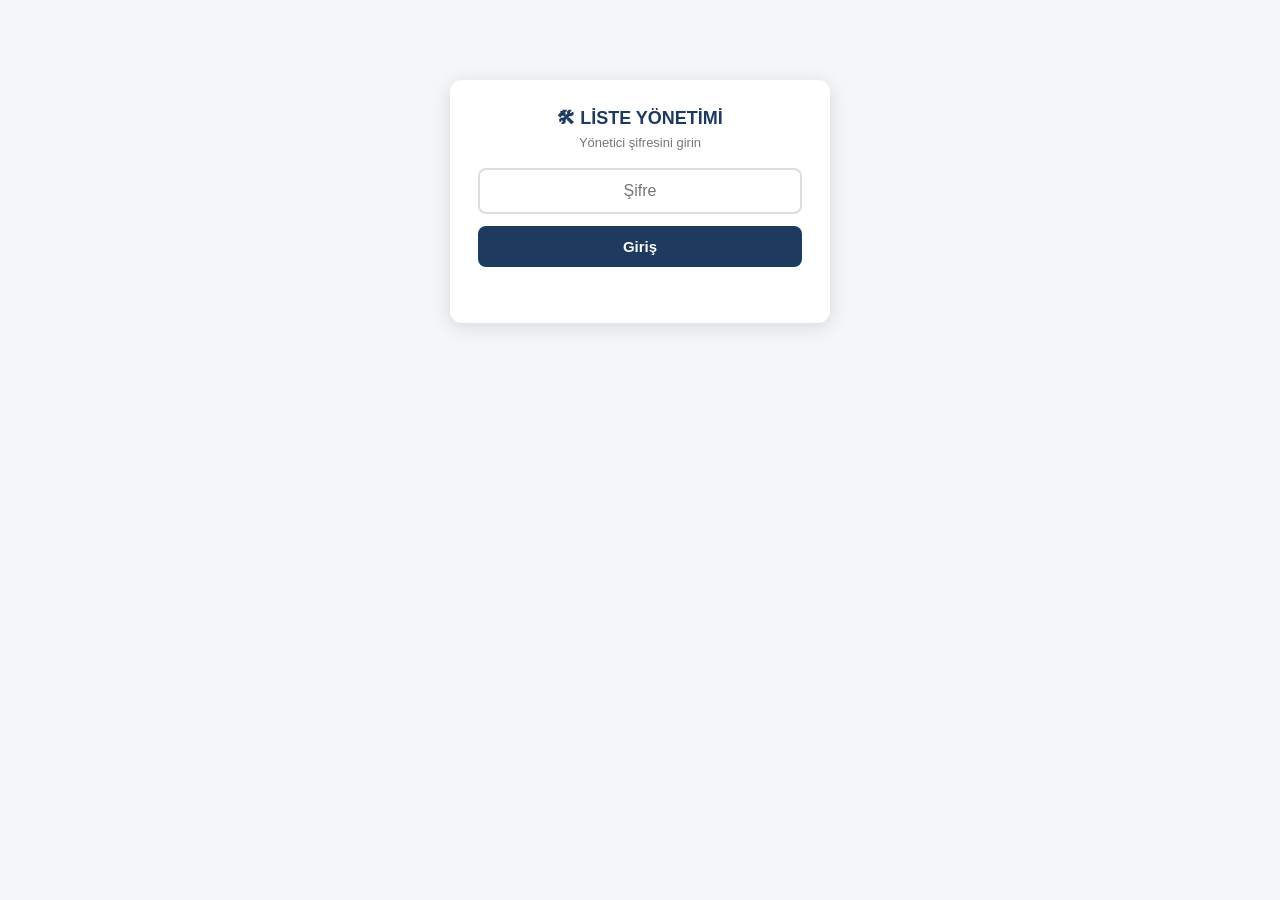
==== admin.html @ 570245f8 "feat(security): guvenlik basliklari + CSP (M-2 asama 1) _headers (Cloudflare Pages / Netlify formati" ====
<!DOCTYPE html>
<html lang="tr">
<head>
<meta charset="UTF-8">
<!-- CSP: sunucu başlığı yoksa (GitHub Pages) en azından bu geçerli olur.
     frame-ancestors ve HSTS meta ile VERİLEMEZ → _headers + uygun hosting gerekir. -->
<meta http-equiv="Content-Security-Policy" content="default-src 'self'; script-src 'self' 'unsafe-inline'; style-src 'self' 'unsafe-inline'; img-src 'self' data:; font-src 'self'; connect-src 'self' https://hwaoeesbnuvsxmmyrdtx.supabase.co; worker-src 'self' blob:; object-src 'none'; base-uri 'self'; form-action 'none'">
<meta name="viewport" content="width=device-width, initial-scale=1.0">
<link rel="icon" href="favicon.svg" type="image/svg+xml">
<title>Liste Yönetimi — GUROK</title>
<link rel="stylesheet" href="stil.css">
</head>
<body>

<!-- ===== Şifre ===== -->
<div class="kilit" id="kilit">
  <h2>🛠 LİSTE YÖNETİMİ</h2>
  <p>Yönetici şifresini girin</p>
  <input type="password" id="sifre" placeholder="Şifre" autocomplete="current-password">
  <button id="girisBtn" onclick="giris()">Giriş</button>
  <div class="err" id="hata"></div>
</div>

<!-- ===== Ana ===== -->
<div id="ana" style="display:none">
  <div class="hdr">
    <h1>LİSTE YÖNETİMİ</h1>
    <div class="hr">
      <select id="listeSec" onchange="listeYukle()"></select>
      <button class="cb" style="width:auto;margin:0;padding:9px 14px" onclick="seedBaslat()">☁ Mevcut listeleri buluta yükle</button>
      <button class="cb" style="width:auto;margin:0;padding:9px 14px" onclick="pinYonetimiAc()">🔑 Outlet PIN'leri</button>
      <button class="cb" style="width:auto;margin:0;padding:9px 14px" onclick="kaptanPaneliAc()">🧑‍✈️ Kaptanlar</button>
    </div>
  </div>

  <!-- ===== Outlet PIN yönetimi ===== -->
  <div id="pinPanel" style="display:none;padding:12px">
    <button class="geri" onclick="pinYonetimiKapat()">← Liste düzenlemeye dön</button>
    <div class="depo-header"><span id="pinBaslik">OUTLET PIN YÖNETİMİ</span><span class="depo-count" id="pinCount">—</span></div>
    <p style="font-size:12px;color:#777;margin:8px 0">Her outlet'e <b>10'a kadar PIN</b> verebilirsin — her biri farklı kişi. Girişte PIN'i olan kişi kendi PIN'iyle girer; depoda o siparişte <b>gönderen</b> olarak o kişinin adı/kodu görünür. PIN'i olmayan outlet kod-yalnız çalışır.</p>
    <div id="pinIcerik"><div class="em">Yükleniyor...</div></div>
  </div>

  <!-- ===== Kaptan yönetimi ===== -->
  <div id="kaptanPanel" style="display:none;padding:12px">
    <button class="geri" onclick="kaptanPaneliKapat()">← Liste düzenlemeye dön</button>
    <div class="depo-header"><span>KAPTAN YÖNETİMİ</span><span class="depo-count" id="kaptanCount">—</span></div>
    <p style="font-size:12px;color:#777;margin:8px 0">Kaptanlar bara bağlı değildir; kendi PIN'leriyle girip sipariş vereceği barı seçer. Depoda o siparişte <b>gönderen</b> olarak kaptanın adı görünür.</p>
    <div class="ekle-kutu">
      <b>Kaptan ekle</b>
      <input id="kAd" placeholder="Ad Soyad" oninput="kaptanKodGuncelle()">
      <input id="kKod" placeholder="kullanıcı adı (otomatik)" maxlength="10" oninput="this.dataset.elle='1'" autocapitalize="off">
      <input id="kPin" placeholder="PIN (en az 6 hane)" maxlength="12" inputmode="numeric">
      <select id="kDep" title="Departman"><option value="bar">Bar</option><option value="mutfak">Mutfak</option><option value="hepsi">Hepsi</option></select>
      <button class="gb" onclick="kaptanEkle()">+ Ekle</button>
    </div>
    <div id="kaptanIcerik"><div class="em">Yükleniyor...</div></div>
  </div>

  <div id="listePanel" style="padding:12px">
    <div class="ekle-kutu">
      <b>Ürün ekle</b>
      <input id="yeniKod" placeholder="KOD (ICA02000001)" maxlength="11" style="text-transform:uppercase">
      <input id="yeniAd" placeholder="Ürün adı">
      <input id="yeniBirim" placeholder="birim" list="birimListe" style="width:80px">
      <input id="yeniGrup" placeholder="grup" list="grupListe" style="width:180px">
      <button class="gb" onclick="urunEkle()">+ Ekle</button>
    </div>
    <datalist id="grupListe"></datalist>
    <datalist id="birimListe"></datalist>

    <div class="depo-header">
      <span id="listeBaslik">Liste seçin</span>
      <span class="depo-count" id="listeCount">—</span>
    </div>
    <div id="listeIcerik"><div class="em">Yukarıdan bir liste seçin.</div></div>
  </div>
</div>

<script src="vendor/supabase.min.js"></script>
<script src="veri.js"></script>
<script src="mutfak.js"></script>
<script src="config.js"></script>
<script src="ortak.js"></script>
<script>
let SIFRE = null;
let LISTE = null;       // seçili liste kimliği
let KALEMLER = [];      // seçili listenin kalemleri (ekranda görülen sıra)

/* ---- Giriş ---- */
// Önce token (şifre saklanmaz); yoksa eski DB için saklanmış şifre.
const kayitli = tokenGeriYukle("gurok_admin") ? "__token__"
  : (oturumTaze("gurok_admin") ? sessionStorage.getItem("gurok_admin_sifre") : null);
if (kayitli) { SIFRE = kayitli; basla(); }
document.getElementById("sifre").addEventListener("keydown", e => { if (e.key === "Enter") giris(); });

async function giris() {
  const inp = document.getElementById("sifre"), btn = document.getElementById("girisBtn"), err = document.getElementById("hata");
  const d = inp.value.trim();
  if (!d) return;
  btn.disabled = true; btn.textContent = "..."; err.textContent = "";
  try {
    const g = await sifreIleGiris("admin_giris", d, async () => {
      const { error } = await SB.rpc("katalog_giris", { p_sifre: d });
      return error ? { ok: false, hata: (error.message || "").includes("Sifre") ? "Sifre hatali" : "Baglanti" } : { ok: true };
    });
    if (!g.ok) throw new Error(g.hata || "Sifre hatali");
    SIFRE = d; oturumDamgala("gurok_admin");
    if (TOKEN_MODU) { sessionStorage.removeItem("gurok_admin_sifre"); tokenKaydet("gurok_admin"); }
    else sessionStorage.setItem("gurok_admin_sifre", d);
    basla();
  } catch (e) {
    err.textContent = (e.message || "").includes("Sifre") ? "Şifre hatalı." : "Bağlantı kurulamadı.";
    inp.value = ""; inp.focus();
  }
  btn.disabled = false; btn.textContent = "Giriş";
}

function basla() {
  document.getElementById("kilit").style.display = "none";
  document.getElementById("ana").style.display = "";
  dolduPickerlar();
}

/* ---- Picker + datalist ---- */
function dolduPickerlar() {
  const sel = document.getElementById("listeSec");
  let h = '<option value="">— Liste seçin —</option>';
  if (typeof D !== "undefined")
    D.forEach(o => h += '<option value="' + o.c + '">' + htmlEsc(kisaKod(o.c) + " — " + o.n) + '</option>');
  if (typeof M !== "undefined")
    M.forEach(m => m.b.forEach(b =>
      h += '<option value="' + m.c + "|" + b + '">' + htmlEsc(kisaKod(m.c) + " — " + m.n + " · " + b) + '</option>'));
  sel.innerHTML = h;

  // Grup datalist: bar GC + mutfak MUTFAK_KAT
  const gruplar = new Set();
  if (typeof GC !== "undefined") Object.keys(GC).forEach(g => gruplar.add(g));
  if (typeof MUTFAK_KAT !== "undefined") Object.keys(MUTFAK_KAT).forEach(g => gruplar.add(g));
  document.getElementById("grupListe").innerHTML =
    [...gruplar].sort().map(g => '<option value="' + htmlEsc(g) + '">').join("");
  document.getElementById("birimListe").innerHTML =
    ["ad", "kg", "kol", "pk", "bot", "l", "tnk", "ktu", "fic", "bdn", "TRB", "tkm"].map(b => '<option value="' + b + '">').join("");
}

/* ---- Liste yükle ---- */
async function listeYukle() {
  LISTE = document.getElementById("listeSec").value;
  const kutu = document.getElementById("listeIcerik");
  if (!LISTE) { kutu.innerHTML = '<div class="em">Yukarıdan bir liste seçin.</div>'; document.getElementById("listeCount").textContent = "—"; return; }

  document.getElementById("listeBaslik").textContent = document.getElementById("listeSec").selectedOptions[0].textContent;
  kutu.innerHTML = '<div class="em">Yükleniyor...</div>';
  try {
    // Yeni imza kimlik ister; SQL henüz uygulanmadıysa eski tek-argümanlı çağrıya düş.
    let { data, error } = await SB.rpc("katalog_getir", { p_liste: LISTE, ...yetkiArg(SIFRE) });
    if (error && /does not exist|Could not find/i.test(error.message || "")) {
      ({ data, error } = await SB.rpc("katalog_getir", { p_liste: LISTE }));
    }
    if (error) throw error;
    const kh = rpcKimlikHatasi(data);
    if (kh) throw new Error(kh);
    KALEMLER = data || [];
    cizListe();
  } catch (e) {
    kutu.innerHTML = '<div class="em">⚠ ' + htmlEsc(e.message || "hata")
      + '<br><small>guncelleme-08.sql çalıştırıldı mı? Liste boşsa üstteki "buluta yükle" ile tohumlayın.</small></div>';
  }
}

function cizListe() {
  const kutu = document.getElementById("listeIcerik");
  document.getElementById("listeCount").textContent = KALEMLER.length + " ürün";
  if (!KALEMLER.length) {
    kutu.innerHTML = '<div class="em">Bu liste boş. Ürün ekleyin ya da üstteki "buluta yükle" ile tohumlayın.</div>';
    return;
  }

  // Bar/mutfak ile aynı sırada göster: grup + grup içi sira
  const mutfakMi = LISTE.includes("|");
  const bloklar = grupla(KALEMLER, mutfakMi ? mutfakKatIndex : grupIndex);

  let h = '<table class="adm-tbl"><thead><tr>'
        + '<th>KOD</th><th>ÜRÜN ADI</th><th>BR</th><th>GRUP</th>'
        + '<th title="En az sipariş miktarı — barların girebileceği alt sınır">MİN</th>'
        + '<th title="Taban stok — depo onayı bunun altına inerse uyarır">MİN STOK</th>'
        + '<th>SIRA</th><th>SİL</th>'
        + '</tr></thead><tbody>';
  bloklar.forEach(([g, items]) => {
    h += '<tr class="adm-grp"><td colspan="8">' + htmlEsc(g || "—") + ' (' + items.length + ')</td></tr>';
    items.forEach((it, n) => {
      h += '<tr data-kod="' + htmlEsc(it.k) + '">'
         + '<td class="mono">' + htmlEsc(it.k) + '</td>'
         + '<td><input class="adm-inp ad" value="' + htmlEsc(it.a) + '" onchange="alanKaydet(this,\'ad\')"></td>'
         + '<td><input class="adm-inp br" value="' + htmlEsc(it.b) + '" list="birimListe" onchange="alanKaydet(this,\'birim\')"></td>'
         + '<td><input class="adm-inp gr" value="' + htmlEsc(it.g || "") + '" list="grupListe" onchange="alanKaydet(this,\'grup\')"></td>'
         + '<td><input class="adm-inp min" type="number" min="0" value="' + (it.min != null ? it.min : "") + '"'
         + ' placeholder="—" onchange="minKaydet(this)"></td>'
         + '<td><input class="adm-inp minstok" type="number" min="0" value="' + (it.minstok != null ? it.minstok : "") + '"'
         + ' placeholder="—" onchange="minstokKaydet(this)"></td>'
         + '<td class="adm-sira">'
         + '<button onclick="tasi(\'' + htmlEsc(it.k) + '\',-1)"' + (n === 0 ? " disabled" : "") + '>↑</button>'
         + '<button onclick="tasi(\'' + htmlEsc(it.k) + '\',1)"' + (n === items.length - 1 ? " disabled" : "") + '>↓</button>'
         + '</td>'
         + '<td><button class="adm-sil" onclick="urunCikar(\'' + htmlEsc(it.k) + '\')">✕</button></td>'
         + '</tr>';
    });
  });
  kutu.innerHTML = h + '</tbody></table>';
}

function kalemBul(kod) { return KALEMLER.find(k => k.k === kod); }

/* ---- Alan düzelt ---- */
async function alanKaydet(inp, alan) {
  const kod = inp.closest("tr").dataset.kod;
  const it = kalemBul(kod);
  if (!it) return;
  const deger = inp.value.trim();
  if (alan === "ad" && !deger) { inp.value = it.a; return; }

  inp.disabled = true;
  try {
    const { error } = await SB.rpc("katalog_duzelt", {
      ...yetkiArg(SIFRE), p_liste: LISTE, p_kod: kod,
      p_ad:  alan === "ad"    ? deger : it.a,
      p_birim: alan === "birim" ? deger : it.b,
      p_grup:  alan === "grup"  ? deger : (it.g || "")
    });
    if (error) throw error;
    if (alan === "ad") it.a = deger; else if (alan === "birim") it.b = deger; else it.g = deger || null;
    inp.classList.add("ok"); setTimeout(() => inp.classList.remove("ok"), 1000);
    if (alan === "grup") cizListe();   // grup değişince blok yeniden dizilir
  } catch (e) {
    alert("Kaydedilemedi: " + (e.message || "")); inp.disabled = false; return;
  }
  inp.disabled = false;
}

/* ---- Minimum (global, koda göre) ---- */
async function minKaydet(inp) {
  const kod = inp.closest("tr").dataset.kod;
  const it = kalemBul(kod);
  const deger = inp.value.trim() === "" ? 0 : Number(inp.value);
  if (isNaN(deger) || deger < 0) { inp.value = (it && it.min != null) ? it.min : ""; return; }

  inp.disabled = true;
  try {
    const { error } = await SB.rpc("urun_min_ayarla", {
      ...yetkiArg(SIFRE), p_kod: kod, p_min: deger > 0 ? deger : null });
    if (error) throw error;
    if (it) it.min = deger > 0 ? deger : null;
    inp.classList.add("ok"); setTimeout(() => inp.classList.remove("ok"), 1000);
  } catch (e) {
    alert("Kaydedilemedi: " + (e.message || "guncelleme-09.sql çalıştırıldı mı?"));
    inp.value = (it && it.min != null) ? it.min : "";
  }
  inp.disabled = false;
}

// Taban stok (global, koda göre)
async function minstokKaydet(inp) {
  const kod = inp.closest("tr").dataset.kod;
  const it = kalemBul(kod);
  const deger = inp.value.trim() === "" ? null : Number(inp.value);
  if (deger !== null && (isNaN(deger) || deger < 0)) { inp.value = (it && it.minstok != null) ? it.minstok : ""; return; }

  inp.disabled = true;
  try {
    const { error } = await SB.rpc("urun_minstok_ayarla", { ...yetkiArg(SIFRE), p_kod: kod, p_minstok: deger });
    if (error) throw error;
    if (it) it.minstok = deger;
    inp.classList.add("ok"); setTimeout(() => inp.classList.remove("ok"), 1000);
  } catch (e) {
    alert("Kaydedilemedi: " + (e.message || "guncelleme-10.sql çalıştırıldı mı?"));
    inp.value = (it && it.minstok != null) ? it.minstok : "";
  }
  inp.disabled = false;
}

/* ---- Ekle ---- */
async function urunEkle() {
  const kod = document.getElementById("yeniKod").value.trim().toUpperCase();
  const ad = document.getElementById("yeniAd").value.trim();
  const birim = document.getElementById("yeniBirim").value.trim() || "ad";
  const grup = document.getElementById("yeniGrup").value.trim();
  if (!LISTE) { alert("Önce bir liste seçin."); return; }
  if (!/^[A-Z]{3}[0-9]{8}$/.test(kod)) { alert("Kod biçimi: 3 harf + 8 rakam (ör. ICA02000001)"); return; }
  if (!ad) { alert("Ürün adı gerekli."); return; }

  try {
    const { error } = await SB.rpc("katalog_ekle", {
      ...yetkiArg(SIFRE), p_liste: LISTE, p_kod: kod, p_ad: ad, p_birim: birim, p_grup: grup });
    if (error) throw error;
    ["yeniKod", "yeniAd", "yeniBirim", "yeniGrup"].forEach(id => document.getElementById(id).value = "");
    await listeYukle();
  } catch (e) { alert("Eklenemedi: " + (e.message || "")); }
}

/* ---- Çıkar ---- */
async function urunCikar(kod) {
  const it = kalemBul(kod);
  if (!confirm((it ? it.a : kod) + "\n\nBu ürün listeden çıkarılacak. Emin misiniz?")) return;
  try {
    const { error } = await SB.rpc("katalog_cikar", { ...yetkiArg(SIFRE), p_liste: LISTE, p_kod: kod });
    if (error) throw error;
    KALEMLER = KALEMLER.filter(k => k.k !== kod);
    cizListe();
  } catch (e) { alert("Çıkarılamadı: " + (e.message || "")); }
}

/* ---- Sıra taşı (grup içinde) ---- */
async function tasi(kod, yon) {
  const mutfakMi = LISTE.includes("|");
  const bloklar = grupla(KALEMLER, mutfakMi ? mutfakKatIndex : grupIndex);
  // Kalemin bulunduğu grubu ve grup içi komşusunu bul
  for (const [, items] of bloklar) {
    const i = items.findIndex(x => x.k === kod);
    if (i < 0) continue;
    const j = i + yon;
    if (j < 0 || j >= items.length) return;
    // İki kalemin sira'sını takas et
    const a = kalemBul(items[i].k), b = kalemBul(items[j].k);
    const t = a.sira; a.sira = b.sira; b.sira = t;
    break;
  }
  cizListe();
  // Yeni tam sırayı kaydet (grup + grup içi sira düzeninde)
  const yeniSira = grupla(KALEMLER, mutfakMi ? mutfakKatIndex : grupIndex).flatMap(([, l]) => l.map(x => x.k));
  try {
    const { error } = await SB.rpc("katalog_sira", { ...yetkiArg(SIFRE), p_liste: LISTE, p_kodlar: yeniSira });
    if (error) throw error;
    yeniSira.forEach((k, n) => { const it = kalemBul(k); if (it) it.sira = n; });
  } catch (e) { alert("Sıra kaydedilemedi: " + (e.message || "")); await listeYukle(); }
}

/* ---- Outlet PIN yönetimi (çoklu PIN) ---- */
let PIN_OUTLET = null;   // yönetilen outlet {kod, ad}

async function pinYonetimiAc() {
  PIN_OUTLET = null;
  document.getElementById("listePanel").style.display = "none";
  document.getElementById("kaptanPanel").style.display = "none";
  document.getElementById("pinPanel").style.display = "";
  document.getElementById("pinBaslik").textContent = "OUTLET PIN YÖNETİMİ";
  const kutu = document.getElementById("pinIcerik");
  kutu.innerHTML = '<div class="em">Yükleniyor...</div>';
  try {
    const { data, error } = await SB.rpc("outlet_liste", { ...yetkiArg(SIFRE) });
    if (error) throw error;
    const outletler = data || [];
    document.getElementById("pinCount").textContent = outletler.length + " outlet";
    let h = '<table class="adm-tbl"><thead><tr><th>KOD</th><th>AD</th><th>TÜR</th>'
          + '<th>PIN SAYISI</th><th></th></tr></thead><tbody>';
    outletler.forEach(o => {
      h += '<tr>'
         + '<td class="mono">' + htmlEsc(kisaKod(o.kod)) + '</td>'
         + '<td>' + htmlEsc(o.ad) + '</td>'
         + '<td style="font-size:11px;color:#888">' + htmlEsc(o.tur) + '</td>'
         + '<td>' + (o.pin_sayisi > 0
              ? '<span class="rz onay">🔒 ' + o.pin_sayisi + ' PIN</span>'
              : '<span class="rz talep">açık</span>') + '</td>'
         + '<td><button class="cb" style="width:auto;margin:0;padding:6px 12px"'
              + ' data-act="pin" data-kod="' + htmlEsc(o.kod) + '" data-ad="' + htmlEsc(o.ad) + '">🔧 PIN\'ler</button></td>'
         + '</tr>';
    });
    kutu.innerHTML = h + '</tbody></table>';
  } catch (e) {
    kutu.innerHTML = '<div class="em">⚠ ' + htmlEsc(e.message || "hata")
      + '<br><small>kurulum.sql (birleşik) çalıştırıldı mı?</small></div>';
  }
}

function pinYonetimiKapat() {
  if (PIN_OUTLET) { pinYonetimiAc(); return; }   // outlet detayındaysa listeye dön
  document.getElementById("pinPanel").style.display = "none";
  document.getElementById("listePanel").style.display = "";
}

/* ---- Kaptan yönetimi ---- */
let KAPTAN_KODLAR = new Set();   // mevcut kaptan kodları (çakışma önleme)

// Türkçe sadeleştir: küçük harf, tr karakter -> ascii, harf/rakam dışını at
function trSade(s) {
  return String(s || "").toLocaleLowerCase("tr")
    .replace(/ç/g, "c").replace(/ğ/g, "g").replace(/ı/g, "i").replace(/i̇/g, "i")
    .replace(/ö/g, "o").replace(/ş/g, "s").replace(/ü/g, "u")
    .replace(/[^a-z0-9]/g, "");
}

// Ad Soyad -> kullanıcı adı: ad baş harfi + soyad (Mehmet Turan Araz -> maraz).
// Aynı kod varsa sonuna sayı ekle (maraz, maraz2, ...).
function kaptanKodOner(ad) {
  const parca = String(ad || "").trim().split(/\s+/).filter(Boolean);
  let taban = parca.length >= 2
    ? trSade(parca[0][0]) + trSade(parca[parca.length - 1])
    : trSade(parca[0] || "");
  taban = taban.slice(0, 10);
  if (!taban) return "";
  let kod = taban, n = 2;
  while (KAPTAN_KODLAR.has(kod)) { kod = (taban.slice(0, 9) + n).slice(0, 10); n++; }
  return kod;
}

function kaptanKodGuncelle() {
  const kKod = document.getElementById("kKod");
  if (kKod.dataset.elle === "1") return;   // elle yazıldıysa dokunma
  kKod.value = kaptanKodOner(document.getElementById("kAd").value);
}

async function kaptanPaneliAc() {
  if (!SIFRE) { alert("Önce giriş yapın."); return; }
  document.getElementById("listePanel").style.display = "none";
  document.getElementById("pinPanel").style.display = "none";
  document.getElementById("kaptanPanel").style.display = "";
  await kaptanListele();
}
function kaptanPaneliKapat() {
  document.getElementById("kaptanPanel").style.display = "none";
  document.getElementById("listePanel").style.display = "";
}
async function kaptanListele() {
  const kutu = document.getElementById("kaptanIcerik");
  kutu.innerHTML = '<div class="em">Yükleniyor...</div>';
  try {
    const { data, error } = await SB.rpc("kaptan_liste", { ...yetkiArg(SIFRE) });
    if (error) throw error;
    const list = data || [];
    KAPTAN_KODLAR = new Set(list.map(k => k.kod));   // öneri çakışma kontrolü için
    document.getElementById("kaptanCount").textContent = list.length + " kaptan";
    const depSel = (kod, d) => {
      const o = (v, t) => '<option value="' + v + '"' + (d === v ? ' selected' : '') + '>' + t + '</option>';
      return '<select data-act="kdep" data-kod="' + htmlEsc(kod) + '">' +
        o("bar","Bar") + o("mutfak","Mutfak") + o("hepsi","Hepsi") + '</select>';
    };
    kutu.innerHTML = list.length
      ? '<table class="adm-tbl"><thead><tr><th>KOD</th><th>AD</th><th>DEPARTMAN</th><th></th></tr></thead><tbody>' +
        list.map(k => '<tr><td><b>' + htmlEsc(k.kod) + '</b></td><td>' + htmlEsc(k.ad) + '</td>' +
          '<td>' + depSel(k.kod, k.departman || "hepsi") + '</td>' +
          '<td style="white-space:nowrap">' +
          '<button class="cb" style="width:auto;margin:0 6px 0 0;padding:6px 12px" data-act="ksifre" data-kod="' +
          htmlEsc(k.kod) + '">🔑 Şifre</button>' +
          '<button class="cb" style="width:auto;margin:0;padding:6px 12px" data-act="ksil" data-kod="' +
          htmlEsc(k.kod) + '">Sil</button></td></tr>').join("") + '</tbody></table>'
      : '<div class="em">Henüz kaptan yok. Yukarıdan ekleyin.</div>';
  } catch (e) { kutu.innerHTML = '<div class="em">⚠ ' + htmlEsc(e.message || "hata") + '</div>'; }
}
async function kaptanEkle() {
  const kod = document.getElementById("kKod").value.trim();
  const ad = document.getElementById("kAd").value.trim();
  const pin = document.getElementById("kPin").value.trim();
  const dep = document.getElementById("kDep").value;
  if (!kod || !ad || !pin) { alert("Kod, ad ve PIN gerekli."); return; }
  // Ayni kullanici adi varsa sunucu uzerine yazar (ad+PIN+departman degisir) — once sor.
  if (KAPTAN_KODLAR.has(kod.toLowerCase()) &&
      !confirm(kod + " zaten kayitli. Devam ederseniz o kisinin adi, PIN'i ve departmani DEGISTIRILIR. Devam edilsin mi?")) return;
  try {
    const { error } = await SB.rpc("kaptan_ekle", { ...yetkiArg(SIFRE), p_kod: kod, p_ad: ad, p_pin: pin, p_departman: dep });
    if (error) throw error;
    document.getElementById("kAd").value = "";
    document.getElementById("kKod").value = "";
    document.getElementById("kKod").dataset.elle = "";   // sonraki kaptan yine otomatik önerilsin
    document.getElementById("kPin").value = "";
    await kaptanListele();
  } catch (e) { alert("Eklenemedi: " + (e.message || "hata")); }
}

async function kaptanDepDegistir(kod, dep) {
  try {
    const { error } = await SB.rpc("kaptan_departman", { ...yetkiArg(SIFRE), p_kod: kod, p_departman: dep });
    if (error) throw error;
  } catch (e) { alert("Departman değiştirilemedi: " + (e.message || "hata")); await kaptanListele(); }
}
async function kaptanSifre(kod) {
  const pin = prompt(kod + " için yeni PIN (3-12 hane):");
  if (pin === null) return;                       // iptal
  if (!/^[0-9]{3,12}$/.test(pin.trim())) { alert("PIN 3-12 haneli sayı olmalı."); return; }
  try {
    const { error } = await SB.rpc("kaptan_pin_degistir", { ...yetkiArg(SIFRE), p_kod: kod, p_pin: pin.trim() });
    if (error) throw error;
    alert(kod + " şifresi değiştirildi.");
  } catch (e) { alert("Değiştirilemedi: " + (e.message || "hata")); }
}

async function kaptanSil(kod) {
  if (!confirm(kod + " kaptanı silinsin mi?")) return;
  try {
    const { error } = await SB.rpc("kaptan_sil", { ...yetkiArg(SIFRE), p_kod: kod });
    if (error) throw error;
    await kaptanListele();
  } catch (e) { alert("Silinemedi: " + (e.message || "hata")); }
}

async function outletPinYonet(kod, ad) {
  PIN_OUTLET = { kod, ad };
  document.getElementById("pinBaslik").textContent = kisaKod(kod) + " — " + ad + " · PIN'ler";
  const kutu = document.getElementById("pinIcerik");
  kutu.innerHTML = '<div class="em">Yükleniyor...</div>';
  try {
    const { data, error } = await SB.rpc("outlet_pin_liste", { ...yetkiArg(SIFRE), p_kod: kod });
    if (error) throw error;
    const pinler = data || [];
    document.getElementById("pinCount").textContent = pinler.length + " / 10 PIN";

    let h = '<button class="geri" onclick="pinYonetimiAc()">← Tüm outlet\'ler</button>';
    if (pinler.length) {
      h += '<table class="adm-tbl"><thead><tr><th>GÖNDEREN (etiket)</th><th></th></tr></thead><tbody>';
      pinler.forEach(p => {
        h += '<tr><td><b>' + htmlEsc(p.etiket) + '</b></td>'
           + '<td><button class="adm-sil" onclick="pinSil(\'' + p.id + '\')">✕</button></td></tr>';
      });
      h += '</tbody></table>';
    } else {
      h += '<div class="em">Bu outlet için PIN yok (kod-yalnız çalışıyor).</div>';
    }

    if (pinler.length < 10) {
      h += '<div class="ekle-kutu" style="margin-top:10px">'
         + '<b>PIN ekle</b>'
         + '<input id="pinEtiket" placeholder="gönderen (ör. Ahmet / 1)" maxlength="40" style="width:200px">'
         + '<input id="pinDeger" placeholder="PIN (sayı)" inputmode="numeric" maxlength="12" style="width:120px">'
         + '<button class="gb" onclick="pinEkle()">+ Ekle</button></div>';
    } else {
      h += '<p style="font-size:12px;color:#b26500;margin-top:8px">Bu outlet 10 PIN sınırına ulaştı. Yeni eklemek için birini silin.</p>';
    }
    kutu.innerHTML = h;
  } catch (e) {
    kutu.innerHTML = '<div class="em">⚠ ' + htmlEsc(e.message || "hata") + '</div>';
  }
}

async function pinEkle() {
  const etiket = document.getElementById("pinEtiket").value.trim();
  const pin = document.getElementById("pinDeger").value.trim();
  if (!etiket) { alert("Gönderen etiketi gerekli (ör. kişi adı ya da 1)."); return; }
  if (!/^[0-9]{3,12}$/.test(pin)) { alert("PIN 3-12 haneli sayı olmalı."); return; }
  try {
    const { error } = await SB.rpc("outlet_pin_ekle", {
      ...yetkiArg(SIFRE), p_kod: PIN_OUTLET.kod, p_etiket: etiket, p_pin: pin });
    if (error) throw error;
    await outletPinYonet(PIN_OUTLET.kod, PIN_OUTLET.ad);
  } catch (e) { alert("Eklenemedi: " + (e.message || "")); }
}

async function pinSil(id) {
  if (!confirm("Bu PIN silinecek. Emin misiniz?")) return;
  try {
    const { error } = await SB.rpc("outlet_pin_sil", { ...yetkiArg(SIFRE), p_id: id });
    if (error) throw error;
    await outletPinYonet(PIN_OUTLET.kod, PIN_OUTLET.ad);
  } catch (e) { alert("Silinemedi: " + (e.message || "")); }
}

/* ---- Tohumlama ---- */
async function seedBaslat() {
  const listeler = statikListeler();
  if (!confirm("Mevcut " + listeler.length + " liste (bar + mutfak) buluta yüklenecek.\n\n"
             + "Zaten bulutta olan aynı listelerin ÜZERİNE yazılır. Devam?")) return;
  const btn = event.target;
  btn.disabled = true;
  let ok = 0;
  for (const { liste, kalemler } of listeler) {
    btn.textContent = "☁ " + (ok + 1) + "/" + listeler.length + " " + liste;
    try {
      const { error } = await SB.rpc("katalog_seed", { ...yetkiArg(SIFRE), p_liste: liste, p_kalemler: kalemler });
      if (error) throw error;
      ok++;
    } catch (e) { console.error(liste, e); }
  }
  btn.textContent = "✅ " + ok + "/" + listeler.length + " liste yüklendi";
  setTimeout(() => { btn.textContent = "☁ Mevcut listeleri buluta yükle"; btn.disabled = false; }, 3000);
  if (LISTE) listeYukle();
}
/* ---- Olay delegasyonu ----
   Sunucudan gelen ad/kod değerleri inline onclick içine gömülmez: htmlEsc apostrofu
   &#39; yapar, tarayıcı bunu JS ayrıştırmasından ÖNCE çözer ve "ALI'S PUB" gibi
   adlarda handler bozulurdu. Değerler data-* ile taşınır, tıklama burada yakalanır. */
document.addEventListener("click", e => {
  const t = e.target.closest("[data-act]");
  if (!t) return;
  const kod = t.dataset.kod;
  if (t.dataset.act === "pin")    outletPinYonet(kod, t.dataset.ad);
  else if (t.dataset.act === "ksifre") kaptanSifre(kod);
  else if (t.dataset.act === "ksil")   kaptanSil(kod);
});
document.addEventListener("change", e => {
  const t = e.target.closest('[data-act="kdep"]');
  if (t) kaptanDepDegistir(t.dataset.kod, t.value);
});
</script>
</body>
</html>
---- stil.css ----
/* stil.css - GUROK SIPARIS ortak stiller (kaynak: siparis_sistemi.html v11b) */
*{box-sizing:border-box;margin:0;padding:0}
body{font-family:-apple-system,BlinkMacSystemFont,'Segoe UI',Arial,sans-serif;background:#f5f6fa;color:#333}
.hdr{background:linear-gradient(135deg,#1e3a5f,#2d5f8a);color:#fff;padding:14px 16px;position:sticky;top:0;z-index:100;box-shadow:0 2px 8px rgba(0,0,0,.2)}
.hdr h1{font-size:17px;font-weight:700;margin-bottom:8px}
.hr{display:flex;gap:8px;align-items:center;flex-wrap:wrap}
.hdr select{flex:1;min-width:200px;padding:10px;font-size:14px;border:none;border-radius:8px}
.db{padding:10px 20px;background:#c00000;color:#fff;border:none;border-radius:8px;font-size:14px;font-weight:700;cursor:pointer;white-space:nowrap}
.db:hover{background:#a00000}.db:disabled{background:#888;cursor:not-allowed}.db.ok{background:#2e7d32}
.mn{display:flex;min-height:calc(100vh - 90px)}
.lp{flex:1;padding:10px;overflow-y:auto;max-height:calc(100vh - 90px)}
.sp{width:360px;min-width:300px;background:#fff;border-left:3px solid #c00000;padding:14px;overflow-y:auto;max-height:calc(100vh - 90px);position:sticky;top:90px}
.gh{padding:7px 12px;font-size:12px;font-weight:700;border-radius:5px;margin:6px 0 3px;letter-spacing:.3px;color:#fff}
.g0{background:#2e75b6}.g1{background:#843c0c}.g2{background:#548235}.g3{background:#7030a0}.g4{background:#1f6e6e}.g5{background:#a6611a}.g6{background:#bf8f00}.g7{background:#c55a11}.gd{background:#666}
.ir{display:flex;align-items:center;padding:5px 8px;background:#fff;border-bottom:1px solid #f0f0f0;border-radius:3px;margin:1px 0}
.ir.hq{background:#fff9e6}
.ic{width:105px;font-size:10px;color:#999;font-family:monospace;flex-shrink:0}
.in{flex:1;font-size:12px;padding:0 6px}
.minlbl{display:inline-block;font-size:10px;font-weight:700;color:#b26500;background:#fff3e0;
        border:1px solid #ffd9a3;border-radius:9px;padding:1px 7px;margin-left:4px;white-space:nowrap}
.iu{width:35px;font-size:10px;color:#777;text-align:center;flex-shrink:0}
.iq input{width:52px;padding:5px 3px;text-align:center;border:2px solid #ddd;border-radius:5px;font-size:13px;font-weight:700;background:#fffde7}
.iq input:focus{border-color:#2e75b6;outline:none}.iq input.fl{border-color:#e6a800;background:#fff8d6}
.iq input.eksik{border-color:#c00000;background:#fdeaea;color:#c00000}
.st{color:#c00000;font-size:15px;font-weight:700;border-bottom:2px solid #c00000;padding-bottom:5px;margin-bottom:3px}
.sc{font-size:12px;color:#666;margin-bottom:10px}.sc span{color:#c00000;font-weight:700;font-size:15px}
.tb{width:100%;border-collapse:collapse;font-size:11px}
.tb th{background:#c00000;color:#fff;padding:4px 6px;text-align:left;font-size:10px;position:sticky;top:0}
.tb td{padding:4px 6px;border-bottom:1px solid #f0f0f0}
.cb{display:block;width:100%;margin-top:8px;padding:8px;background:#fff;color:#999;border:1px solid #ddd;border-radius:6px;font-size:12px;cursor:pointer}
.sb{width:100%;padding:8px 10px;border:2px solid #ddd;border-radius:6px;font-size:13px;margin-bottom:6px}.sb:focus{border-color:#2e75b6;outline:none}
.ib{display:flex;justify-content:space-between;padding:4px 0;font-size:12px;color:#666}
.bg{background:#e8f0fe;color:#1e3a5f;padding:3px 8px;border-radius:10px;font-size:11px;font-weight:600}
.em{text-align:center;color:#bbb;padding:40px;font-size:13px}
.tb2{padding:10px 16px;background:#1a6b3c;color:#fff;border:none;border-radius:8px;font-size:14px;font-weight:700;cursor:pointer;white-space:nowrap}
.tb2:hover{background:#14532d}.tb2.active{background:#f59e0b;color:#333}
.depo-panel{display:none;padding:16px;overflow-y:auto}
.depo-panel.show{display:block}
.depo-header{background:#1a1a1a;color:#fff;padding:10px 14px;font-size:15px;font-weight:700;border-radius:6px;margin-bottom:10px;display:flex;justify-content:space-between;align-items:center}
.depo-tbl{width:100%;border-collapse:collapse;font-size:12px}
.depo-tbl th{background:#1a1a1a;color:#fff;padding:6px 8px;text-align:left;font-size:11px;position:sticky;top:0}
.depo-tbl td{padding:5px 8px;border-bottom:1px solid #eee}
.depo-tbl tr:hover{background:#f0f7ff}
.depo-tbl .outlet-cell{font-size:10px;color:#666}
.depo-grp{background:#305496;color:#fff;padding:6px 12px;font-size:12px;font-weight:700;border-radius:4px;margin:8px 0 4px}
.depo-count{background:#c00000;color:#fff;padding:3px 10px;border-radius:12px;font-size:12px;font-weight:700}
/* ===== Bulut sürümü için eklenenler ===== */

/* Gönder butonu */
.gb{padding:10px 20px;background:#1a6b3c;color:#fff;border:none;border-radius:8px;font-size:14px;font-weight:700;cursor:pointer;white-space:nowrap}
.gb:hover{background:#14532d}
.gb:disabled{background:#888;cursor:not-allowed}
.gb.ok{background:#2e7d32}

/* Seçili barın adı (bar başlığı) */
.outlet-ad{background:rgba(255,255,255,.15);color:#fff;padding:9px 14px;border-radius:8px;
           font-size:15px;font-weight:700;white-space:nowrap;flex:1;min-width:180px}

/* Kod giriş kutusu — kod kısa, iri ve okunaklı olsun */
#kod{font-size:24px;font-weight:700;letter-spacing:4px;padding:14px;text-transform:uppercase}
.kilit small{color:#999;font-size:12px;letter-spacing:0}
.kilit small b{color:#1e3a5f}

/* Mutfak bölüm seçimi */
.bolum-btn{width:100%;padding:15px;margin-bottom:9px;background:#fff;color:#1e3a5f;
           border:2px solid #dde3ea;border-radius:9px;font-size:16px;font-weight:700;
           cursor:pointer;display:flex;justify-content:space-between;align-items:center}
.bolum-btn:hover{border-color:#2e75b6;background:#f0f7ff}
.bolum-btn span{font-size:11px;font-weight:600;color:#999}

/* Gönderim durumu rozeti (bar) */
.dz{font-size:12px;padding:5px 12px;border-radius:14px;font-weight:700;white-space:nowrap}
.dz.yok{background:rgba(255,255,255,.15);color:#dbe6f0}
.dz.var{background:#2e7d32;color:#fff}
.dz.hata{background:#c00000;color:#fff}

/* Depo şifre ekranı */
.kilit{max-width:380px;margin:80px auto;background:#fff;padding:28px;border-radius:12px;box-shadow:0 4px 20px rgba(0,0,0,.12);text-align:center}
.kilit h2{font-size:18px;color:#1e3a5f;margin-bottom:6px}
.kilit p{font-size:13px;color:#777;margin-bottom:18px}
.kilit input{width:100%;padding:12px;font-size:16px;border:2px solid #ddd;border-radius:8px;text-align:center;margin-bottom:12px}
.kilit input:focus{border-color:#2e75b6;outline:none}
.kilit button{width:100%;padding:12px;background:#1e3a5f;color:#fff;border:none;border-radius:8px;font-size:15px;font-weight:700;cursor:pointer}
.kilit button:disabled{background:#888;cursor:not-allowed}
.kilit .err{color:#c00000;font-size:13px;font-weight:600;min-height:18px;margin-top:10px}

/* Depo durum şeridi */
.serit{background:#fff;border-radius:8px;padding:12px 14px;margin-bottom:10px;box-shadow:0 1px 4px rgba(0,0,0,.08)}
.serit-ust{display:flex;justify-content:space-between;align-items:center;flex-wrap:wrap;gap:8px;margin-bottom:10px}
.serit-ust b{font-size:15px;color:#1e3a5f}
.serit-alt{display:flex;flex-wrap:wrap;gap:5px}
.chip{font-size:11px;padding:5px 10px;border-radius:11px;font-weight:600}
.chip.geldi{background:#e3f5e8;color:#1a6b3c;border:1px solid #a8d5b8}
.chip.bekliyor{background:#f7f7f7;color:#888;border:1px solid #e6e6e6}
.bekle-btn{background:none;border:none;color:#777;font-size:12px;font-weight:600;
           cursor:pointer;padding:4px 0}
.bekle-btn:hover{color:#1e3a5f;text-decoration:underline}
.serit input[type=date]{padding:8px 10px;border:2px solid #ddd;border-radius:7px;font-size:13px}
.canli{font-size:11px;color:#888;display:flex;align-items:center;gap:5px}
.canli i{width:7px;height:7px;border-radius:50%;background:#2e7d32;display:inline-block;animation:yanip 2s infinite}
@keyframes yanip{0%,100%{opacity:1}50%{opacity:.25}}

/* Grup başlığındaki kalem sayısı */
.gh .gs{float:right;background:rgba(255,255,255,.25);padding:1px 8px;border-radius:9px;
        font-size:10px;font-weight:600}

/* ===== Bar: gönderim makbuzu ===== */
.makbuz{margin-top:16px;border-top:2px solid #eee;padding-top:12px}
.makbuz-bas{font-size:11px;font-weight:700;color:#1a6b3c;letter-spacing:.4px;margin-bottom:7px}
.makbuz-sat{display:flex;justify-content:space-between;align-items:center;gap:8px;
            background:#f2f9f4;border:1px solid #d7ecdd;border-radius:6px;
            padding:7px 10px;margin-bottom:5px}
.makbuz-sat b{font-family:monospace;font-size:11px;color:#1a6b3c}
.makbuz-sat span{font-size:11px;color:#777}

/* ===== Depo: sekmeler ===== */
.sekmeler{display:flex;gap:6px;margin-bottom:10px}
.sk{padding:10px 18px;background:#fff;color:#888;border:1px solid #e0e0e0;border-radius:8px;
    font-size:13px;font-weight:700;cursor:pointer}
.sk:hover{color:#1e3a5f}
.sk.aktif{background:#1e3a5f;color:#fff;border-color:#1e3a5f}

/* ===== Depo: talep listesi ===== */
.talep-bas,.talep-sat{display:grid;grid-template-columns:170px 1fr 62px 210px 170px 24px;
                      gap:10px;align-items:center}
.talep-bas{padding:8px 14px;font-size:10px;font-weight:700;color:#999;letter-spacing:.5px}
.talep-sat{background:#fff;border-radius:8px;padding:13px 14px;margin-bottom:6px;cursor:pointer;
           box-shadow:0 1px 3px rgba(0,0,0,.07);border-left:4px solid #e6a800;
           transition:transform .12s,box-shadow .12s;font-size:13px}
.talep-sat:hover{transform:translateX(3px);box-shadow:0 3px 10px rgba(0,0,0,.13)}
.talep-sat.onayli{border-left-color:#2e7d32;background:#fbfefb}
.talep-sat .tno{font-family:monospace;font-size:12px;font-weight:700;color:#1e3a5f}
.talep-sat .ileri{font-size:22px;color:#bbb;text-align:right}
.talep-sat .uyari{font-style:normal;font-size:10px;background:#fff3e0;color:#b26500;
                  padding:2px 7px;border-radius:9px;margin-left:4px;white-space:nowrap}
/* Mutfak bölüm etiketi (KAHVALTI, PASTANE...) */
.bolum-et{font-style:normal;font-size:10px;font-weight:700;background:#ede7f6;color:#5e35b1;
          padding:2px 8px;border-radius:9px;margin-left:5px;white-space:nowrap}
.gonderen-et{font-style:normal;font-size:10px;font-weight:700;background:#e3f2fd;color:#1565c0;
             padding:2px 8px;border-radius:9px;margin-left:5px;white-space:nowrap}

.rz{font-size:11px;font-weight:700;padding:5px 11px;border-radius:12px;white-space:nowrap}
.rz.talep{background:#fff8e1;color:#b26500;border:1px solid #ffe0a3}
.rz.onay{background:#e3f5e8;color:#1a6b3c;border:1px solid #a8d5b8}

/* ===== Depo: tüketim (kategori sekmeleri) ===== */
.tuk-sekmeler{display:flex;flex-wrap:wrap;gap:5px;margin-bottom:10px}
.tuk-sk{padding:7px 12px;background:#fff;color:#666;border:1px solid #e0e0e0;border-radius:7px;
        font-size:12px;font-weight:600;cursor:pointer;white-space:nowrap}
.tuk-sk:hover{color:#1e3a5f;border-color:#b9c7d6}
.tuk-sk.aktif{background:#1e3a5f;color:#fff;border-color:#1e3a5f}
.tuk-sk span{font-size:10px;opacity:.7;margin-left:2px}
.tuk-tbl{width:100%;border-collapse:collapse;font-size:12px;background:#fff}
.tuk-tbl th{background:#1a1a1a;color:#fff;padding:8px;text-align:left;font-size:11px;position:sticky;top:0}
.tuk-tbl td{padding:6px 9px;border-bottom:1px solid #f0f0f0}
.tuk-tbl .mono{font-family:monospace;font-size:10px;color:#666}
.tuk-tbl .say{text-align:center}
.tuk-tbl .tuk-mik{font-weight:700;color:#c00000;font-size:14px}
.tuk-tbl tr.tuk-alt td{background:#595959;color:#fff;font-weight:700;font-size:11px;padding:5px 10px;letter-spacing:.3px}
.tuk-sip{width:62px;padding:5px 4px;text-align:center;border:2px solid #ddd;border-radius:5px;
         font-size:13px;font-weight:700;color:#c00000;background:#fff}
.tuk-sip:focus{border-color:#2e75b6;outline:none;background:#fffde7}

/* ===== Depo: kalem envanteri ===== */
.env-arac{background:#fff;border-radius:8px;padding:12px 14px;margin-bottom:10px;
          box-shadow:0 1px 4px rgba(0,0,0,.08);display:flex;align-items:center;
          gap:10px;flex-wrap:wrap}
.env-arac label{font-size:12px;color:#777;font-weight:600;display:flex;align-items:center;gap:6px}
.env-arac input[type=date]{padding:7px 9px;border:2px solid #ddd;border-radius:7px;font-size:13px}
.env-arac input[type=date]:focus{border-color:#2e75b6;outline:none}
.env-hazir{font-size:12px;color:#888}
.env-ara{flex:1;min-width:180px;margin:0 !important;max-width:280px}

.env-tbl{width:100%;border-collapse:collapse;font-size:12px}
.env-tbl th{background:#1a1a1a;color:#fff;padding:8px;text-align:left;font-size:11px;
            position:sticky;top:0;z-index:2}
.env-tbl td{padding:7px 9px;border-bottom:1px solid #f0f0f0}
.env-tbl .say{text-align:center}
.env-sat{cursor:pointer;background:#fff}
.env-sat:hover{background:#f0f7ff}
.env-sat .cikan{font-weight:700;color:#1a6b3c;font-size:14px}
.env-sat .cikan.sifir{color:#ccc;font-weight:400;font-size:12px}
.env-sat .bekleyen{color:#b26500;font-weight:600}
.env-sat .hrk-say{color:#999;font-size:11px}
.env-sat .ileri{color:#bbb;font-size:19px}

/* Ürün hareket ekranındaki özet kutuları */
.ozet-kutu{display:inline-flex;flex-direction:column;align-items:center;
           background:#f5f6fa;border:1px solid #e6e6e6;border-radius:8px;padding:7px 15px;min-width:78px}
.ozet-kutu b{font-size:19px;line-height:1.1;color:#333}
.ozet-kutu span{font-size:9px;color:#999;letter-spacing:.5px;margin-top:2px}
.ozet-kutu.cikan{background:#e3f5e8;border-color:#a8d5b8}
.ozet-kutu.cikan b{color:#1a6b3c}
.ozet-kutu.bekleyen{background:#fff8e1;border-color:#ffe0a3}
.ozet-kutu.bekleyen b{color:#b26500}
.detay-tbl tr.bekleyen-sat{background:#fffaf0}

/* ===== Admin: liste yönetimi ===== */
.ekle-kutu{background:#fff;border-radius:8px;padding:12px 14px;margin-bottom:10px;
           box-shadow:0 1px 4px rgba(0,0,0,.08);display:flex;gap:8px;align-items:center;flex-wrap:wrap}
.ekle-kutu > b{font-size:13px;color:#1e3a5f;margin-right:4px}
.ekle-kutu input{padding:8px 10px;border:2px solid #ddd;border-radius:6px;font-size:13px}
.ekle-kutu input:focus{border-color:#2e75b6;outline:none}
.ekle-kutu #yeniAd{flex:1;min-width:160px}
.adm-tbl{width:100%;border-collapse:collapse;font-size:12px;background:#fff}
.adm-tbl th{background:#1a1a1a;color:#fff;padding:8px;text-align:left;font-size:11px;position:sticky;top:0;z-index:2}
.adm-tbl td{padding:5px 8px;border-bottom:1px solid #f0f0f0}
.adm-tbl .mono{font-family:monospace;font-size:10px;color:#666;white-space:nowrap}
.adm-grp td{background:#305496;color:#fff;font-weight:700;font-size:11px;padding:5px 10px}
.adm-inp{width:100%;padding:5px 6px;border:1px solid #e0e0e0;border-radius:4px;font-size:12px}
.adm-inp:focus{border-color:#2e75b6;outline:none;background:#fffde7}
.adm-inp.ok{border-color:#2e7d32;background:#e3f5e8}
.adm-inp.br{width:64px}
.adm-inp.min,.adm-inp.minstok{width:60px;text-align:center}
.adm-inp.min:not(:placeholder-shown){border-color:#c00000;font-weight:700;color:#c00000}
.adm-inp.minstok:not(:placeholder-shown){border-color:#b26500;font-weight:700;color:#b26500}
.adm-sira{white-space:nowrap;text-align:center}
.adm-sira button{border:1px solid #ccc;background:#f5f5f5;border-radius:4px;cursor:pointer;
                 width:26px;height:26px;font-size:13px;margin:0 1px}
.adm-sira button:hover:not(:disabled){background:#e0e8f0}
.adm-sira button:disabled{opacity:.3;cursor:default}
.adm-sil{border:none;background:#fdeaea;color:#c00000;border-radius:5px;cursor:pointer;
         width:28px;height:28px;font-size:13px;font-weight:700}
.adm-sil:hover{background:#c00000;color:#fff}

/* ===== Depo: stok ===== */
.stok-arac{background:#fff;border-radius:8px;padding:14px;margin-bottom:10px;
           box-shadow:0 1px 4px rgba(0,0,0,.08);display:flex;gap:16px;flex-wrap:wrap;align-items:flex-start}
.stok-yukle{flex:1;min-width:280px;display:flex;flex-direction:column;gap:8px}
.stok-yukle > b{font-size:13px;color:#1e3a5f}
.stok-mod{display:flex;gap:14px;flex-wrap:wrap}
.stok-mod label{font-size:12px;color:#555;display:flex;align-items:center;gap:5px;cursor:pointer}
.stok-mod b{color:#1e3a5f}
.stok-yukle input[type=file]{font-size:12px}
.stok-onizle{font-size:12px;color:#555;min-height:16px}
.stok-onizle .hata{color:#c00000;font-weight:600}
.stok-sag{display:flex;flex-direction:column;align-items:flex-end}
.stok-ara{max-width:280px;margin:0 !important}

.stok-tbl{width:100%;border-collapse:collapse;font-size:12px}
.stok-tbl th{background:#1a1a1a;color:#fff;padding:8px;text-align:left;font-size:11px;position:sticky;top:0}
.stok-tbl td{padding:6px 9px;border-bottom:1px solid #f0f0f0}
.stok-tbl .say{text-align:center}
.stok-tbl .miktar{font-weight:700;font-size:14px}
.stok-sat.dusuk{background:#fff8e1}
.stok-sat.dusuk .miktar{color:#b26500}
.stok-sat.sifir{background:#fdeaea}
.stok-sat.sifir .miktar{color:#c00000}
.stok-sat.negatif{background:#fde2e2}
.stok-sat.negatif .miktar{color:#a00000}

/* Mükerrer yükleme engeli: "yine de uygula" bilerek dikkat çekici */
.stok-zorla{display:flex;align-items:center;gap:7px;font-size:12px;color:#8a4b00;
            background:#fff8e1;border:1px solid #ffe0a3;border-radius:6px;padding:8px 10px;cursor:pointer}
.stok-zorla b{color:#c00000}

/* Yükleme geçmişi */
.yuk-geri td{opacity:.55;text-decoration:line-through}
.yuk-geri-btn{width:auto !important;margin:0 !important;padding:5px 11px !important;
              color:#c00000 !important;border-color:#f0b0b0 !important;font-weight:600}
.yuk-kilit{color:#ccc;font-size:13px;cursor:help}
#yuklemeIcerik .uyari{font-style:normal;font-size:10px;background:#fff3e0;color:#b26500;
                      padding:2px 6px;border-radius:8px;margin-left:4px}

/* ===== Depo: sipariş detayı ===== */
.geri{background:none;border:none;color:#1e3a5f;font-size:14px;font-weight:700;
      cursor:pointer;padding:6px 0;margin-bottom:10px}
.geri:hover{text-decoration:underline}
.detay-bas{background:#fff;border-radius:10px;padding:16px;margin-bottom:12px;
           box-shadow:0 1px 4px rgba(0,0,0,.08);display:flex;justify-content:space-between;
           align-items:center;flex-wrap:wrap;gap:12px}
.detay-bas .dno{font-family:monospace;font-size:19px;font-weight:700;color:#1e3a5f}
.detay-bas .dbar{font-size:13px;color:#777;margin-top:3px}
.detay-btn{display:flex;align-items:center;gap:8px;flex-wrap:wrap}
.detay-tbl{width:100%;border-collapse:collapse;font-size:12px;background:#fff;
           border-radius:8px;overflow:hidden}
.detay-tbl th{background:#1a1a1a;color:#fff;padding:9px;text-align:left;font-size:11px;
              position:sticky;top:0}
.detay-tbl td{padding:7px 9px;border-bottom:1px solid #f0f0f0}
.detay-tbl tr.degisti{background:#fff8e1}
.detay-tbl tr.verilmedi{background:#fdeaea;color:#999}
.detay-tbl tr.verilmedi td:nth-child(2){text-decoration:line-through}
.onay-inp{width:66px;padding:6px 4px;text-align:center;border:2px solid #2e75b6;border-radius:6px;
          font-size:14px;font-weight:700;background:#fff}
.onay-inp:focus{outline:none;border-color:#1e3a5f;background:#fffde7}
.onay-inp:disabled{border-color:#ddd;background:#f4f4f4;color:#999}
.onay-inp.kaydedildi{border-color:#2e7d32;background:#e3f5e8}
.detay-not{font-size:12px;color:#888;padding:12px 4px}

@media(max-width:768px){
  .mn{flex-direction:column}
  .sp{width:100%;min-width:auto;border-left:none;border-top:3px solid #c00000;max-height:none;position:relative;top:0}
  .lp{max-height:none}
  .ic{width:80px;font-size:9px}
  .talep-bas{display:none}
  .talep-sat{grid-template-columns:1fr auto;gap:5px 10px;font-size:12px}
  .talep-sat .ileri{display:none}
  .detay-bas{flex-direction:column;align-items:stretch}
  .env-ara{max-width:none}
  .env-tbl{font-size:11px}
  .env-tbl th:nth-child(6),.env-sat td:nth-child(6){display:none}  /* HAREKET sütunu */
}
/* Gönderim listesi: durum rozeti + geri çağırma butonları */
.makbuz-sat{flex-wrap:wrap}
.mk-ok{font-size:10px;font-weight:700;color:#1a6b3c;background:#e8f5ee;
  border-radius:10px;padding:2px 8px}
.mk-bek{font-size:10px;font-weight:700;color:#b06000;background:#fff4e0;
  border-radius:10px;padding:2px 8px}
.mk-btn{display:flex;gap:6px;width:100%;margin-top:6px}
.mk-btn .cb{width:auto;margin:0;padding:5px 10px;font-size:11px}
/* Teslim mutabakatı */
.mk-teslim{font-size:10px;font-weight:700;color:#0b5ea8;background:#e6f0fb;
  border-radius:10px;padding:2px 8px}
.mk-itiraz{font-size:10px;font-weight:700;color:#a01010;background:#fde8e8;
  border-radius:10px;padding:2px 8px}
.tsl-detay{width:100%;margin-top:8px}
.tsl-tbl{width:100%;border-collapse:collapse;font-size:11px}
.tsl-tbl th{background:#f2f4f7;color:#555;font-size:10px;text-align:left;padding:4px 6px}
.tsl-tbl td{padding:4px 6px;border-bottom:1px solid #eee}
.tsl-tbl .say{text-align:center;font-weight:700}
.tsl-tbl tr.tsl-fark td{background:#fff4f4;color:#a01010}
.rz.teslim{background:#e6f0fb;color:#0b5ea8}
.rz.itiraz{background:#fde8e8;color:#a01010;font-weight:800}
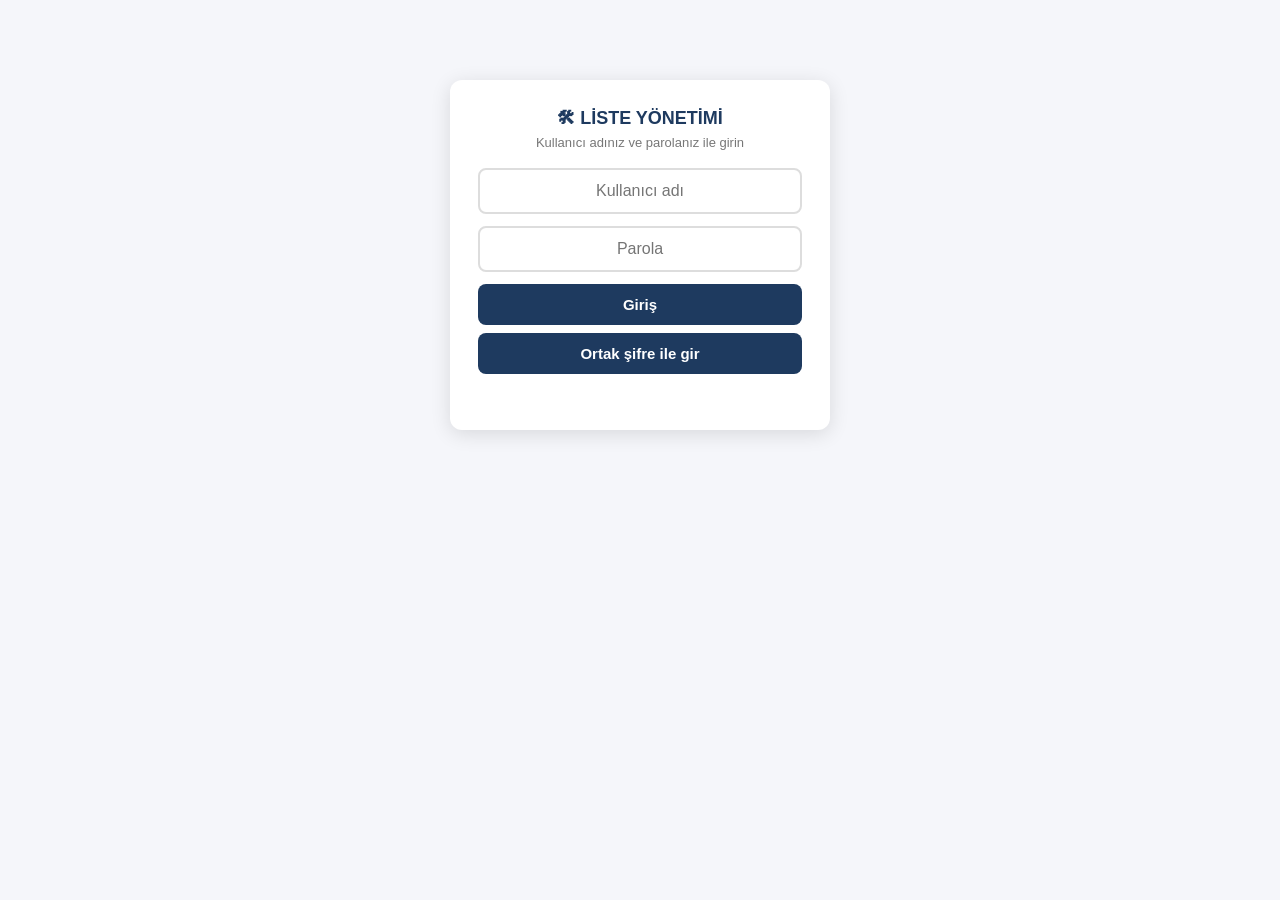
==== commit 630be1f9: "yonetim paneli kullanici adi + parola oldu Admin girisi de herkesin bildigi tek ortak sifreydi; '#ad" ====
--- a/admin.html
+++ b/admin.html
@@ -15,9 +15,30 @@
 <!-- ===== Şifre ===== -->
 <div class="kilit" id="kilit">
   <h2>🛠 LİSTE YÖNETİMİ</h2>
-  <p>Yönetici şifresini girin</p>
-  <input type="password" id="sifre" placeholder="Şifre" autocomplete="current-password">
-  <button id="girisBtn" onclick="giris()">Giriş</button>
+
+  <!-- Kişisel giriş: sayaç kişi başına tutulduğu için biri yanlış deneme
+       yaparak diğerlerini kilitleyemez (denetim N-1). -->
+  <div id="kisiGiris">
+    <p>Kullanıcı adınız ve parolanız ile girin</p>
+    <input type="text" id="admKod" placeholder="Kullanıcı adı"
+           autocomplete="username" autocapitalize="none" spellcheck="false">
+    <input type="password" id="admParola" placeholder="Parola"
+           autocomplete="current-password">
+    <button id="girisBtn" onclick="giris()">Giriş</button>
+    <button class="cb" onclick="ortakSifreGoster(true)">Ortak şifre ile gir</button>
+  </div>
+
+  <!-- GEÇİŞ: herkesin bildiği tek şifre. Yönetici hesabı açmak için yönetici
+       yetkisi gerektiğinden bu kapı, ilk hesaplar açılana kadar ZORUNLU.
+       Kapatmak (en az iki yönetici hesabı açtıktan sonra):
+         delete from public.ayarlar where anahtar = 'admin_sifre'; -->
+  <div id="ortakGiris" style="display:none">
+    <p>Ortak yönetici şifresi<br><small>geçici — kişisel hesaba geçilince kapatılacak</small></p>
+    <input type="password" id="sifre" placeholder="Şifre" autocomplete="current-password">
+    <button id="ortakBtn" onclick="ortakSifreGiris()">Giriş</button>
+    <button class="cb" onclick="ortakSifreGoster(false)">← Kullanıcı adı ile gir</button>
+  </div>
+
   <div class="err" id="hata"></div>
 </div>
 
@@ -29,7 +50,10 @@
       <select id="listeSec" onchange="listeYukle()"></select>
       <button class="cb" style="width:auto;margin:0;padding:9px 14px" onclick="seedBaslat()">☁ Mevcut listeleri buluta yükle</button>
       <button class="cb" style="width:auto;margin:0;padding:9px 14px" onclick="pinYonetimiAc()">🔑 Outlet PIN'leri</button>
-      <button class="cb" style="width:auto;margin:0;padding:9px 14px" onclick="kaptanPaneliAc()">🧑‍✈️ Kaptanlar</button>
+      <button class="cb" style="width:auto;margin:0;padding:9px 14px" onclick="kaptanPaneliAc()">🧑‍✈️ Kullanıcılar</button>
+      <span id="admKim" style="font-size:12px;opacity:.85"></span>
+      <button class="cb" id="parolaBtn" style="width:auto;margin:0;padding:9px 14px;display:none" onclick="parolaDegistir()">🔑 Parolamı değiştir</button>
+      <button class="cb" style="width:auto;margin:0;padding:9px 14px" onclick="cikisYap()">🚪 Çıkış</button>
     </div>
   </div>
 
@@ -44,13 +68,14 @@
   <!-- ===== Kaptan yönetimi ===== -->
   <div id="kaptanPanel" style="display:none;padding:12px">
     <button class="geri" onclick="kaptanPaneliKapat()">← Liste düzenlemeye dön</button>
-    <div class="depo-header"><span>KAPTAN YÖNETİMİ</span><span class="depo-count" id="kaptanCount">—</span></div>
-    <p style="font-size:12px;color:#777;margin:8px 0">Kaptanlar bara bağlı değildir; kendi PIN'leriyle girip sipariş vereceği barı seçer. Depoda o siparişte <b>gönderen</b> olarak kaptanın adı görünür.</p>
+    <div class="depo-header"><span>KULLANICI YÖNETİMİ</span><span class="depo-count" id="kaptanCount">—</span></div>
+    <p style="font-size:12px;color:#777;margin:8px 0"><b>Kaptan:</b> bara bağlı değildir; kendi PIN'iyle girip sipariş vereceği birimi seçer. Depoda o siparişte <b>gönderen</b> olarak adı görünür.<br><b>Depo:</b> depo toplama ekranına girer. Herkesin bildiği ortak şifre yerine kişisel hesap kullanılması, birinin yanlış denemelerle tüm depoyu kilitlemesini de önler.</p>
     <div class="ekle-kutu">
-      <b>Kaptan ekle</b>
+      <b>Kullanıcı ekle</b>
       <input id="kAd" placeholder="Ad Soyad" oninput="kaptanKodGuncelle()">
       <input id="kKod" placeholder="kullanıcı adı (otomatik)" maxlength="10" oninput="this.dataset.elle='1'" autocapitalize="off">
       <input id="kPin" placeholder="PIN (en az 6 hane)" maxlength="12" inputmode="numeric">
+      <select id="kRol" title="Rol" onchange="kaptanRolFormGuncelle()"><option value="kaptan">Kaptan (sipariş)</option><option value="depo">Depo</option><option value="admin">Yönetici</option></select>
       <select id="kDep" title="Departman"><option value="bar">Bar</option><option value="mutfak">Mutfak</option><option value="hepsi">Hepsi</option></select>
       <button class="gb" onclick="kaptanEkle()">+ Ekle</button>
     </div>
@@ -83,42 +108,140 @@
 <script src="config.js"></script>
 <script src="ortak.js"></script>
 <script>
-let SIFRE = null;
+let GIRISLI = false;    // giriş yapıldı mı (oturum token'ı ortak.js'te TOKEN)
+let YONETICI = null;    // kişisel girişte { kod, ad }; ortak şifrede null
 let LISTE = null;       // seçili liste kimliği
 let KALEMLER = [];      // seçili listenin kalemleri (ekranda görülen sıra)
 
 /* ---- Giriş ---- */
-// Önce token (şifre saklanmaz); yoksa eski DB için saklanmış şifre.
-const kayitli = tokenGeriYukle("gurok_admin") ? "__token__"
-  : (oturumTaze("gurok_admin") ? sessionStorage.getItem("gurok_admin_sifre") : null);
-if (kayitli) { SIFRE = kayitli; basla(); }
-document.getElementById("sifre").addEventListener("keydown", e => { if (e.key === "Enter") giris(); });
-
+// Oturum YALNIZCA token ile sürer; şifre saklanmaz (M-1).
+sessionStorage.removeItem("gurok_admin_sifre");   // eski sürümden kalmışsa temizle
+if (tokenGeriYukle("gurok_admin")) {
+  GIRISLI = true;
+  const ad = sessionStorage.getItem("gurok_admin_ad");
+  if (ad) YONETICI = { kod: null, ad: ad };   // yenilemeden sonra da kim olduğu görünsün
+  basla();
+}
+document.getElementById("admKod").addEventListener("keydown", e => {
+  if (e.key === "Enter") document.getElementById("admParola").focus();
+});
+document.getElementById("admParola").addEventListener("keydown", e => { if (e.key === "Enter") giris(); });
+document.getElementById("sifre").addEventListener("keydown", e => { if (e.key === "Enter") ortakSifreGiris(); });
+
+// İki giriş kutusu arasında geçiş (geçiş dönemi için).
+function ortakSifreGoster(ac) {
+  document.getElementById("kisiGiris").style.display  = ac ? "none" : "";
+  document.getElementById("ortakGiris").style.display = ac ? "" : "none";
+  document.getElementById("hata").textContent = "";
+  document.getElementById(ac ? "sifre" : "admKod").focus();
+}
+
+// Kişisel giriş: kullanıcı adı + parola. Oturum kimin olduğunu biliyor.
 async function giris() {
-  const inp = document.getElementById("sifre"), btn = document.getElementById("girisBtn"), err = document.getElementById("hata");
+  const kodInp = document.getElementById("admKod");
+  const parInp = document.getElementById("admParola");
+  const btn = document.getElementById("girisBtn"), err = document.getElementById("hata");
+  const kod = kodInp.value.trim(), parola = parInp.value;
+  if (!kod) { err.textContent = "Kullanıcı adı girin."; kodInp.focus(); return; }
+  if (!parola) { err.textContent = "Parola girin."; parInp.focus(); return; }
+  btn.disabled = true; btn.textContent = "..."; err.textContent = "";
+  try {
+    const g = await kisiGirisi(kod, parola, "admin");
+    if (g.ok) {
+      GIRISLI = true;
+      YONETICI = { kod: g.kod, ad: g.ad };
+      sessionStorage.setItem("gurok_admin_ad", g.ad);
+      oturumDamgala("gurok_admin");
+      tokenKaydet("gurok_admin");
+      kodInp.value = ""; parInp.value = "";
+      basla();
+    } else {
+      err.textContent = g.hata;      // kilitlenme uyarısı da buradan gelir
+      parInp.value = ""; parInp.focus();
+    }
+  } catch (e) {
+    err.textContent = "Bağlantı kurulamadı.";
+    parInp.value = ""; parInp.focus();
+  }
+  btn.disabled = false; btn.textContent = "Giriş";
+}
+
+// GEÇİŞ: ortak şifreyle giriş. İlk yönetici hesapları açılana kadar ZORUNLU
+// (hesap açmak için yönetici yetkisi gerekiyor). Sonra kapatılacak.
+async function ortakSifreGiris() {
+  const inp = document.getElementById("sifre"), btn = document.getElementById("ortakBtn"), err = document.getElementById("hata");
   const d = inp.value.trim();
   if (!d) return;
   btn.disabled = true; btn.textContent = "..."; err.textContent = "";
   try {
-    const g = await sifreIleGiris("admin_giris", d, async () => {
-      const { error } = await SB.rpc("katalog_giris", { p_sifre: d });
-      return error ? { ok: false, hata: (error.message || "").includes("Sifre") ? "Sifre hatali" : "Baglanti" } : { ok: true };
-    });
-    if (!g.ok) throw new Error(g.hata || "Sifre hatali");
-    SIFRE = d; oturumDamgala("gurok_admin");
-    if (TOKEN_MODU) { sessionStorage.removeItem("gurok_admin_sifre"); tokenKaydet("gurok_admin"); }
-    else sessionStorage.setItem("gurok_admin_sifre", d);
-    basla();
+    const g = await sifreIleGiris("admin_giris", d);
+    if (g.ok) {
+      GIRISLI = true;
+      YONETICI = null;               // ortak şifrede kimlik yok
+      sessionStorage.removeItem("gurok_admin_ad");
+      oturumDamgala("gurok_admin");
+      tokenKaydet("gurok_admin");
+      basla();
+    } else {
+      err.textContent = g.hata;      // kilitlenme / kapatıldı uyarısı buradan
+      inp.value = ""; inp.focus();
+    }
   } catch (e) {
-    err.textContent = (e.message || "").includes("Sifre") ? "Şifre hatalı." : "Bağlantı kurulamadı.";
+    err.textContent = "Bağlantı kurulamadı.";
     inp.value = ""; inp.focus();
   }
   btn.disabled = false; btn.textContent = "Giriş";
+}
+
+// Yönetici kendi parolasını değiştirir. Sunucu değişimden sonra bu kişinin
+// TÜM oturumlarını kapatıyor, o yüzden yeniden giriş isteniyor.
+async function parolaDegistir() {
+  if (!YONETICI) return;
+  const eski = prompt("Mevcut parolanız:");
+  if (eski === null) return;
+  if (!eski) { alert("Mevcut parola gerekli."); return; }
+  const yeni = prompt("Yeni parola (en az 10 karakter):");
+  if (yeni === null) return;
+  if (yeni.length < 10) { alert("Parola en az 10 karakter olmalı."); return; }
+  const yeni2 = prompt("Yeni parolayı tekrar girin:");
+  if (yeni2 === null) return;
+  if (yeni !== yeni2) { alert("İki parola aynı değil, tekrar deneyin."); return; }
+  try {
+    const { data, error } = await SB.rpc("kaptan_sifre_degistir",
+      { ...yetkiArg(), p_eski_pin: eski, p_yeni_pin: yeni });
+    if (error) throw error;
+    const kh = rpcKimlikHatasi(data);
+    if (kh) throw new Error(kh);
+    alert("Parolanız değiştirildi. Yeni parola ile tekrar giriş yapın.");
+    await cikisYap(true);
+  } catch (e) { alert("Değiştirilemedi: " + (e.message || "hata")); }
+}
+
+/* Yönetici oturumu açık kalırsa sıradaki kişi kaptan ekleyip PIN sıfırlayabilir.
+   Kasten kapatma yolu şart. Token sunucuda da iptal edilir. */
+// p_sessiz: parola değişiminden sonra onay sorulmadan çıkılır.
+async function cikisYap(sessiz) {
+  if (!sessiz && !confirm("Oturumu kapatmak istiyor musunuz?")) return;
+  await oturumuKapat();
+  GIRISLI = false;
+  YONETICI = null;
+  LISTE = null; KALEMLER = [];
+  ["gurok_admin_token", "gurok_admin_zaman", "gurok_admin_sifre", "gurok_admin_ad"]
+    .forEach(k => { try { sessionStorage.removeItem(k); } catch (e) {} });
+  document.getElementById("ana").style.display = "none";
+  document.getElementById("kilit").style.display = "";
+  document.getElementById("hata").textContent = "";
+  ortakSifreGoster(false);                 // kişisel giriş kutusuna dön
+  document.getElementById("sifre").value = "";
+  document.getElementById("admParola").value = "";
 }
 
 function basla() {
   document.getElementById("kilit").style.display = "none";
   document.getElementById("ana").style.display = "";
+  document.getElementById("admKim").textContent = YONETICI ? ("👤 " + YONETICI.ad) : "";
+  // Ortak şifreyle girildiyse değiştirilecek kişisel parola yok.
+  document.getElementById("parolaBtn").style.display = YONETICI ? "" : "none";
   dolduPickerlar();
 }
 
@@ -152,11 +275,9 @@
   document.getElementById("listeBaslik").textContent = document.getElementById("listeSec").selectedOptions[0].textContent;
   kutu.innerHTML = '<div class="em">Yükleniyor...</div>';
   try {
-    // Yeni imza kimlik ister; SQL henüz uygulanmadıysa eski tek-argümanlı çağrıya düş.
-    let { data, error } = await SB.rpc("katalog_getir", { p_liste: LISTE, ...yetkiArg(SIFRE) });
-    if (error && /does not exist|Could not find/i.test(error.message || "")) {
-      ({ data, error } = await SB.rpc("katalog_getir", { p_liste: LISTE }));
-    }
+    // Kimliksiz eski imzaya düşüş 1 Eyl 2026-da kaldırıldı (denetim N-2):
+    // o dal, DB geri alınırsa katalogu yetkisiz sunuyordu.
+    const { data, error } = await SB.rpc("katalog_getir", { p_liste: LISTE, ...yetkiArg() });
     if (error) throw error;
     const kh = rpcKimlikHatasi(data);
     if (kh) throw new Error(kh);
@@ -222,7 +343,7 @@
   inp.disabled = true;
   try {
     const { error } = await SB.rpc("katalog_duzelt", {
-      ...yetkiArg(SIFRE), p_liste: LISTE, p_kod: kod,
+      ...yetkiArg(), p_liste: LISTE, p_kod: kod,
       p_ad:  alan === "ad"    ? deger : it.a,
       p_birim: alan === "birim" ? deger : it.b,
       p_grup:  alan === "grup"  ? deger : (it.g || "")
@@ -247,7 +368,7 @@
   inp.disabled = true;
   try {
     const { error } = await SB.rpc("urun_min_ayarla", {
-      ...yetkiArg(SIFRE), p_kod: kod, p_min: deger > 0 ? deger : null });
+      ...yetkiArg(), p_kod: kod, p_min: deger > 0 ? deger : null });
     if (error) throw error;
     if (it) it.min = deger > 0 ? deger : null;
     inp.classList.add("ok"); setTimeout(() => inp.classList.remove("ok"), 1000);
@@ -267,7 +388,7 @@
 
   inp.disabled = true;
   try {
-    const { error } = await SB.rpc("urun_minstok_ayarla", { ...yetkiArg(SIFRE), p_kod: kod, p_minstok: deger });
+    const { error } = await SB.rpc("urun_minstok_ayarla", { ...yetkiArg(), p_kod: kod, p_minstok: deger });
     if (error) throw error;
     if (it) it.minstok = deger;
     inp.classList.add("ok"); setTimeout(() => inp.classList.remove("ok"), 1000);
@@ -290,7 +411,7 @@
 
   try {
     const { error } = await SB.rpc("katalog_ekle", {
-      ...yetkiArg(SIFRE), p_liste: LISTE, p_kod: kod, p_ad: ad, p_birim: birim, p_grup: grup });
+      ...yetkiArg(), p_liste: LISTE, p_kod: kod, p_ad: ad, p_birim: birim, p_grup: grup });
     if (error) throw error;
     ["yeniKod", "yeniAd", "yeniBirim", "yeniGrup"].forEach(id => document.getElementById(id).value = "");
     await listeYukle();
@@ -302,7 +423,7 @@
   const it = kalemBul(kod);
   if (!confirm((it ? it.a : kod) + "\n\nBu ürün listeden çıkarılacak. Emin misiniz?")) return;
   try {
-    const { error } = await SB.rpc("katalog_cikar", { ...yetkiArg(SIFRE), p_liste: LISTE, p_kod: kod });
+    const { error } = await SB.rpc("katalog_cikar", { ...yetkiArg(), p_liste: LISTE, p_kod: kod });
     if (error) throw error;
     KALEMLER = KALEMLER.filter(k => k.k !== kod);
     cizListe();
@@ -328,7 +449,7 @@
   // Yeni tam sırayı kaydet (grup + grup içi sira düzeninde)
   const yeniSira = grupla(KALEMLER, mutfakMi ? mutfakKatIndex : grupIndex).flatMap(([, l]) => l.map(x => x.k));
   try {
-    const { error } = await SB.rpc("katalog_sira", { ...yetkiArg(SIFRE), p_liste: LISTE, p_kodlar: yeniSira });
+    const { error } = await SB.rpc("katalog_sira", { ...yetkiArg(), p_liste: LISTE, p_kodlar: yeniSira });
     if (error) throw error;
     yeniSira.forEach((k, n) => { const it = kalemBul(k); if (it) it.sira = n; });
   } catch (e) { alert("Sıra kaydedilemedi: " + (e.message || "")); await listeYukle(); }
@@ -346,7 +467,7 @@
   const kutu = document.getElementById("pinIcerik");
   kutu.innerHTML = '<div class="em">Yükleniyor...</div>';
   try {
-    const { data, error } = await SB.rpc("outlet_liste", { ...yetkiArg(SIFRE) });
+    const { data, error } = await SB.rpc("outlet_liste", { ...yetkiArg() });
     if (error) throw error;
     const outletler = data || [];
     document.getElementById("pinCount").textContent = outletler.length + " outlet";
@@ -378,7 +499,8 @@
 }
 
 /* ---- Kaptan yönetimi ---- */
-let KAPTAN_KODLAR = new Set();   // mevcut kaptan kodları (çakışma önleme)
+let KAPTAN_KODLAR = new Set();   // mevcut kullanıcı kodları (çakışma önleme)
+let KAPTAN_ROL = new Map();      // kod -> rol (şifre sıfırlarken kural için)
 
 // Türkçe sadeleştir: küçük harf, tr karakter -> ascii, harf/rakam dışını at
 function trSade(s) {
@@ -409,7 +531,7 @@
 }
 
 async function kaptanPaneliAc() {
-  if (!SIFRE) { alert("Önce giriş yapın."); return; }
+  if (!GIRISLI) { alert("Önce giriş yapın."); return; }
   document.getElementById("listePanel").style.display = "none";
   document.getElementById("pinPanel").style.display = "none";
   document.getElementById("kaptanPanel").style.display = "";
@@ -423,39 +545,61 @@
   const kutu = document.getElementById("kaptanIcerik");
   kutu.innerHTML = '<div class="em">Yükleniyor...</div>';
   try {
-    const { data, error } = await SB.rpc("kaptan_liste", { ...yetkiArg(SIFRE) });
+    const { data, error } = await SB.rpc("kaptan_liste", { ...yetkiArg() });
     if (error) throw error;
     const list = data || [];
     KAPTAN_KODLAR = new Set(list.map(k => k.kod));   // öneri çakışma kontrolü için
-    document.getElementById("kaptanCount").textContent = list.length + " kaptan";
+    KAPTAN_ROL = new Map(list.map(k => [k.kod, k.rol || "kaptan"]));
+    document.getElementById("kaptanCount").textContent =
+      list.filter(k => (k.rol || "kaptan") === "kaptan").length + " kaptan · " +
+      list.filter(k => k.rol === "depo").length + " depo · " +
+      list.filter(k => k.rol === "admin").length + " yönetici";
     const depSel = (kod, d) => {
       const o = (v, t) => '<option value="' + v + '"' + (d === v ? ' selected' : '') + '>' + t + '</option>';
       return '<select data-act="kdep" data-kod="' + htmlEsc(kod) + '">' +
         o("bar","Bar") + o("mutfak","Mutfak") + o("hepsi","Hepsi") + '</select>';
     };
+    const rolSel = (kod, r) => {
+      const o = (v, t) => '<option value="' + v + '"' + (r === v ? ' selected' : '') + '>' + t + '</option>';
+      return '<select data-act="krol" data-kod="' + htmlEsc(kod) + '">' +
+        o("kaptan","Kaptan") + o("depo","Depo") + o("admin","Yönetici") + '</select>';
+    };
     kutu.innerHTML = list.length
-      ? '<table class="adm-tbl"><thead><tr><th>KOD</th><th>AD</th><th>DEPARTMAN</th><th></th></tr></thead><tbody>' +
+      ? '<table class="adm-tbl"><thead><tr><th>KOD</th><th>AD</th><th>ROL</th><th>DEPARTMAN</th><th></th></tr></thead><tbody>' +
         list.map(k => '<tr><td><b>' + htmlEsc(k.kod) + '</b></td><td>' + htmlEsc(k.ad) + '</td>' +
-          '<td>' + depSel(k.kod, k.departman || "hepsi") + '</td>' +
+          '<td>' + rolSel(k.kod, k.rol || "kaptan") + '</td>' +
+          '<td>' + (k.rol === "kaptan" ? depSel(k.kod, k.departman || "hepsi") : '<span class="em">—</span>') + '</td>' +
           '<td style="white-space:nowrap">' +
           '<button class="cb" style="width:auto;margin:0 6px 0 0;padding:6px 12px" data-act="ksifre" data-kod="' +
           htmlEsc(k.kod) + '">🔑 Şifre</button>' +
           '<button class="cb" style="width:auto;margin:0;padding:6px 12px" data-act="ksil" data-kod="' +
           htmlEsc(k.kod) + '">Sil</button></td></tr>').join("") + '</tbody></table>'
-      : '<div class="em">Henüz kaptan yok. Yukarıdan ekleyin.</div>';
+      : '<div class="em">Henüz kullanıcı yok. Yukarıdan ekleyin.</div>';
   } catch (e) { kutu.innerHTML = '<div class="em">⚠ ' + htmlEsc(e.message || "hata") + '</div>'; }
 }
+// Depo ve yönetici birim seçmiyor; departman kutusu onlar için anlamsız.
+// Yöneticide parola kuralı da farklı: sayısal PIN değil, en az 10 karakter.
+function kaptanRolFormGuncelle() {
+  const rol = document.getElementById("kRol").value;
+  document.getElementById("kDep").style.display = (rol === "kaptan") ? "" : "none";
+  const p = document.getElementById("kPin");
+  if (rol === "admin") { p.placeholder = "Parola (en az 10 karakter)"; p.maxLength = 60; p.inputMode = "text"; }
+  else { p.placeholder = "PIN (en az 6 hane)"; p.maxLength = 12; p.inputMode = "numeric"; }
+}
+
 async function kaptanEkle() {
   const kod = document.getElementById("kKod").value.trim();
   const ad = document.getElementById("kAd").value.trim();
   const pin = document.getElementById("kPin").value.trim();
   const dep = document.getElementById("kDep").value;
+  const rol = document.getElementById("kRol").value;
   if (!kod || !ad || !pin) { alert("Kod, ad ve PIN gerekli."); return; }
-  // Ayni kullanici adi varsa sunucu uzerine yazar (ad+PIN+departman degisir) — once sor.
+  // Ayni kullanici adi varsa sunucu uzerine yazar (ad+PIN+departman+rol degisir) — once sor.
   if (KAPTAN_KODLAR.has(kod.toLowerCase()) &&
-      !confirm(kod + " zaten kayitli. Devam ederseniz o kisinin adi, PIN'i ve departmani DEGISTIRILIR. Devam edilsin mi?")) return;
-  try {
-    const { error } = await SB.rpc("kaptan_ekle", { ...yetkiArg(SIFRE), p_kod: kod, p_ad: ad, p_pin: pin, p_departman: dep });
+      !confirm(kod + " zaten kayitli. Devam ederseniz o kisinin adi, PIN'i, departmani ve rolu DEGISTIRILIR. Devam edilsin mi?")) return;
+  try {
+    const { error } = await SB.rpc("kaptan_ekle",
+      { ...yetkiArg(), p_kod: kod, p_ad: ad, p_pin: pin, p_departman: dep, p_rol: rol });
     if (error) throw error;
     document.getElementById("kAd").value = "";
     document.getElementById("kKod").value = "";
@@ -465,27 +609,49 @@
   } catch (e) { alert("Eklenemedi: " + (e.message || "hata")); }
 }
 
+// Rol değişince sunucu o kişinin açık oturumlarını kapatıyor: eski oturum
+// artık yanlış ekrana ait olurdu.
+async function kaptanRolDegistir(kod, rol) {
+  try {
+    const { error } = await SB.rpc("kaptan_rol", { ...yetkiArg(), p_kod: kod, p_rol: rol });
+    if (error) throw error;
+    await kaptanListele();          // departman sütunu da değişiyor
+  } catch (e) { alert("Rol değiştirilemedi: " + (e.message || "hata")); await kaptanListele(); }
+}
+
 async function kaptanDepDegistir(kod, dep) {
   try {
-    const { error } = await SB.rpc("kaptan_departman", { ...yetkiArg(SIFRE), p_kod: kod, p_departman: dep });
+    const { error } = await SB.rpc("kaptan_departman", { ...yetkiArg(), p_kod: kod, p_departman: dep });
     if (error) throw error;
   } catch (e) { alert("Departman değiştirilemedi: " + (e.message || "hata")); await kaptanListele(); }
 }
+// Rol bazlı: yöneticiye parola, diğerlerine PIN sorulur.
 async function kaptanSifre(kod) {
-  const pin = prompt(kod + " için yeni PIN (3-12 hane):");
-  if (pin === null) return;                       // iptal
-  if (!/^[0-9]{3,12}$/.test(pin.trim())) { alert("PIN 3-12 haneli sayı olmalı."); return; }
-  try {
-    const { error } = await SB.rpc("kaptan_pin_degistir", { ...yetkiArg(SIFRE), p_kod: kod, p_pin: pin.trim() });
-    if (error) throw error;
-    alert(kod + " şifresi değiştirildi.");
+  const yonetici = KAPTAN_ROL.get(kod) === "admin";
+  // Kurallar sunucudakiyle AYNI olmalı: yönetici >= 10 karakter serbest metin,
+  // diğerleri 6-12 haneli sayı. (Eskiden istemci 3 haneye izin veriyordu ama
+  //  sunucu 6 istiyordu; kullanıcı sebebini anlamadan hata alıyordu.)
+  const deger = prompt(yonetici
+    ? kod + " için yeni PAROLA (en az 10 karakter):"
+    : kod + " için yeni PIN (6-12 hane):");
+  if (deger === null) return;                     // iptal
+  const yeni = yonetici ? deger : deger.trim();
+  if (yonetici) {
+    if (yeni.length < 10) { alert("Parola en az 10 karakter olmalı."); return; }
+  } else if (!/^[0-9]{6,12}$/.test(yeni)) {
+    alert("PIN 6-12 haneli sayı olmalı."); return;
+  }
+  try {
+    const { error } = await SB.rpc("kaptan_pin_degistir", { ...yetkiArg(), p_kod: kod, p_pin: yeni });
+    if (error) throw error;
+    alert(kod + (yonetici ? " parolası" : " şifresi") + " değiştirildi.");
   } catch (e) { alert("Değiştirilemedi: " + (e.message || "hata")); }
 }
 
 async function kaptanSil(kod) {
-  if (!confirm(kod + " kaptanı silinsin mi?")) return;
-  try {
-    const { error } = await SB.rpc("kaptan_sil", { ...yetkiArg(SIFRE), p_kod: kod });
+  if (!confirm(kod + " kullanıcısı silinsin mi?")) return;
+  try {
+    const { error } = await SB.rpc("kaptan_sil", { ...yetkiArg(), p_kod: kod });
     if (error) throw error;
     await kaptanListele();
   } catch (e) { alert("Silinemedi: " + (e.message || "hata")); }
@@ -497,7 +663,7 @@
   const kutu = document.getElementById("pinIcerik");
   kutu.innerHTML = '<div class="em">Yükleniyor...</div>';
   try {
-    const { data, error } = await SB.rpc("outlet_pin_liste", { ...yetkiArg(SIFRE), p_kod: kod });
+    const { data, error } = await SB.rpc("outlet_pin_liste", { ...yetkiArg(), p_kod: kod });
     if (error) throw error;
     const pinler = data || [];
     document.getElementById("pinCount").textContent = pinler.length + " / 10 PIN";
@@ -536,7 +702,7 @@
   if (!/^[0-9]{3,12}$/.test(pin)) { alert("PIN 3-12 haneli sayı olmalı."); return; }
   try {
     const { error } = await SB.rpc("outlet_pin_ekle", {
-      ...yetkiArg(SIFRE), p_kod: PIN_OUTLET.kod, p_etiket: etiket, p_pin: pin });
+      ...yetkiArg(), p_kod: PIN_OUTLET.kod, p_etiket: etiket, p_pin: pin });
     if (error) throw error;
     await outletPinYonet(PIN_OUTLET.kod, PIN_OUTLET.ad);
   } catch (e) { alert("Eklenemedi: " + (e.message || "")); }
@@ -545,7 +711,7 @@
 async function pinSil(id) {
   if (!confirm("Bu PIN silinecek. Emin misiniz?")) return;
   try {
-    const { error } = await SB.rpc("outlet_pin_sil", { ...yetkiArg(SIFRE), p_id: id });
+    const { error } = await SB.rpc("outlet_pin_sil", { ...yetkiArg(), p_id: id });
     if (error) throw error;
     await outletPinYonet(PIN_OUTLET.kod, PIN_OUTLET.ad);
   } catch (e) { alert("Silinemedi: " + (e.message || "")); }
@@ -562,7 +728,7 @@
   for (const { liste, kalemler } of listeler) {
     btn.textContent = "☁ " + (ok + 1) + "/" + listeler.length + " " + liste;
     try {
-      const { error } = await SB.rpc("katalog_seed", { ...yetkiArg(SIFRE), p_liste: liste, p_kalemler: kalemler });
+      const { error } = await SB.rpc("katalog_seed", { ...yetkiArg(), p_liste: liste, p_kalemler: kalemler });
       if (error) throw error;
       ok++;
     } catch (e) { console.error(liste, e); }
@@ -584,8 +750,10 @@
   else if (t.dataset.act === "ksil")   kaptanSil(kod);
 });
 document.addEventListener("change", e => {
-  const t = e.target.closest('[data-act="kdep"]');
-  if (t) kaptanDepDegistir(t.dataset.kod, t.value);
+  const d = e.target.closest('[data-act="kdep"]');
+  if (d) { kaptanDepDegistir(d.dataset.kod, d.value); return; }
+  const r = e.target.closest('[data-act="krol"]');
+  if (r) kaptanRolDegistir(r.dataset.kod, r.value);
 });
 </script>
 </body>
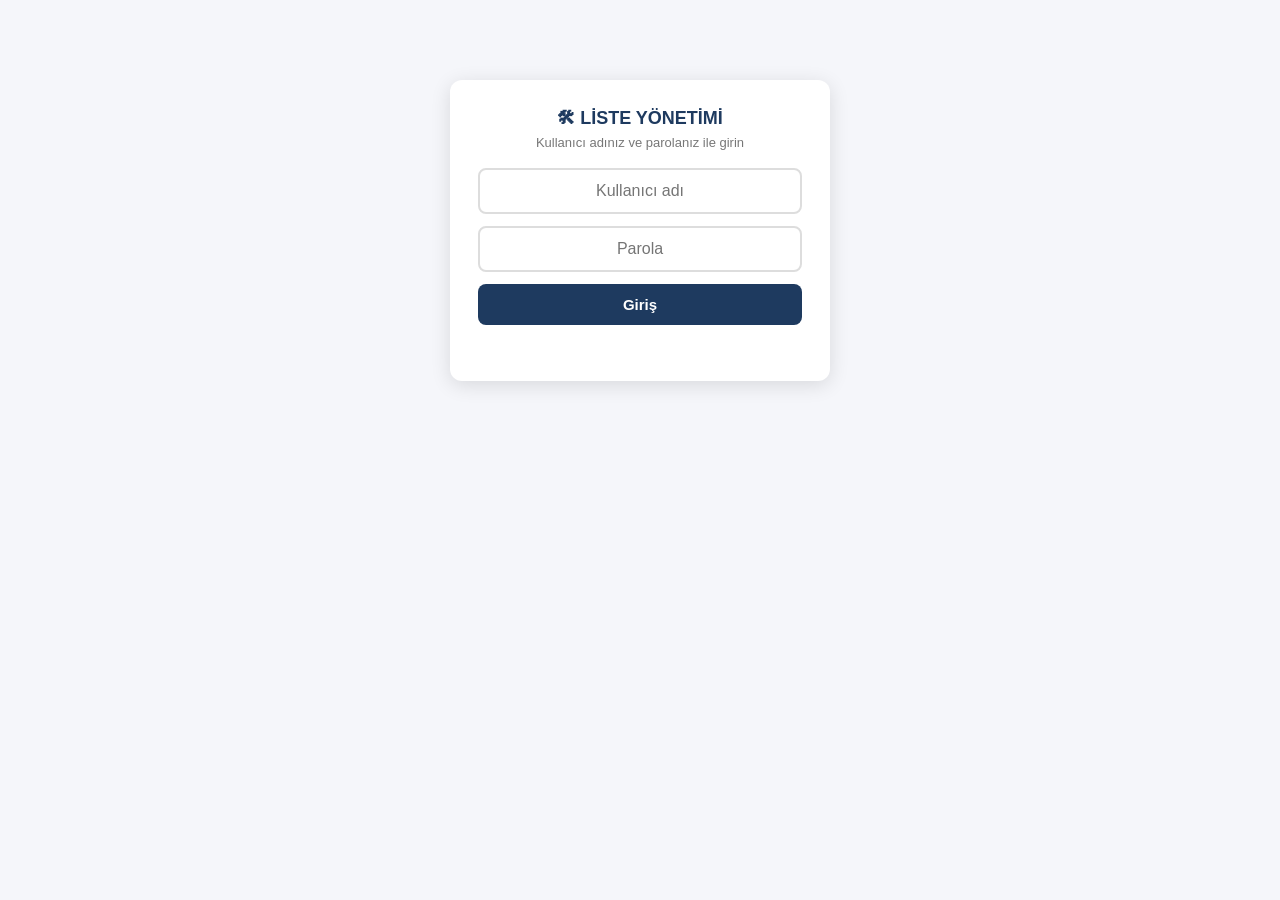
==== commit cdc82b1a: "temizlik: ortak yonetici sifresi yolu koddan kaldirildi Ortak yonetici sifresi veritabanindan silind" ====
--- a/admin.html
+++ b/admin.html
@@ -16,28 +16,15 @@
 <div class="kilit" id="kilit">
   <h2>🛠 LİSTE YÖNETİMİ</h2>
 
-  <!-- Kişisel giriş: sayaç kişi başına tutulduğu için biri yanlış deneme
-       yaparak diğerlerini kilitleyemez (denetim N-1). -->
-  <div id="kisiGiris">
-    <p>Kullanıcı adınız ve parolanız ile girin</p>
-    <input type="text" id="admKod" placeholder="Kullanıcı adı"
-           autocomplete="username" autocapitalize="none" spellcheck="false">
-    <input type="password" id="admParola" placeholder="Parola"
-           autocomplete="current-password">
-    <button id="girisBtn" onclick="giris()">Giriş</button>
-    <button class="cb" onclick="ortakSifreGoster(true)">Ortak şifre ile gir</button>
-  </div>
-
-  <!-- GEÇİŞ: herkesin bildiği tek şifre. Yönetici hesabı açmak için yönetici
-       yetkisi gerektiğinden bu kapı, ilk hesaplar açılana kadar ZORUNLU.
-       Kapatmak (en az iki yönetici hesabı açtıktan sonra):
-         delete from public.ayarlar where anahtar = 'admin_sifre'; -->
-  <div id="ortakGiris" style="display:none">
-    <p>Ortak yönetici şifresi<br><small>geçici — kişisel hesaba geçilince kapatılacak</small></p>
-    <input type="password" id="sifre" placeholder="Şifre" autocomplete="current-password">
-    <button id="ortakBtn" onclick="ortakSifreGiris()">Giriş</button>
-    <button class="cb" onclick="ortakSifreGoster(false)">← Kullanıcı adı ile gir</button>
-  </div>
+  <!-- Herkesin bildiği ortak şifre 1 Eyl 2026'da kapatıldı (denetim N-1):
+       sayaç kapı başına tutulduğu için yabancı biri 5 yanlış denemeyle
+       yönetim panelini 15 dakika kilitleyebiliyordu. Artık sayaç kişiye bağlı. -->
+  <p>Kullanıcı adınız ve parolanız ile girin</p>
+  <input type="text" id="admKod" placeholder="Kullanıcı adı"
+         autocomplete="username" autocapitalize="none" spellcheck="false">
+  <input type="password" id="admParola" placeholder="Parola"
+         autocomplete="current-password">
+  <button id="girisBtn" onclick="giris()">Giriş</button>
 
   <div class="err" id="hata"></div>
 </div>
@@ -126,15 +113,7 @@
   if (e.key === "Enter") document.getElementById("admParola").focus();
 });
 document.getElementById("admParola").addEventListener("keydown", e => { if (e.key === "Enter") giris(); });
-document.getElementById("sifre").addEventListener("keydown", e => { if (e.key === "Enter") ortakSifreGiris(); });
-
-// İki giriş kutusu arasında geçiş (geçiş dönemi için).
-function ortakSifreGoster(ac) {
-  document.getElementById("kisiGiris").style.display  = ac ? "none" : "";
-  document.getElementById("ortakGiris").style.display = ac ? "" : "none";
-  document.getElementById("hata").textContent = "";
-  document.getElementById(ac ? "sifre" : "admKod").focus();
-}
+
 
 // Kişisel giriş: kullanıcı adı + parola. Oturum kimin olduğunu biliyor.
 async function giris() {
@@ -166,33 +145,6 @@
   btn.disabled = false; btn.textContent = "Giriş";
 }
 
-// GEÇİŞ: ortak şifreyle giriş. İlk yönetici hesapları açılana kadar ZORUNLU
-// (hesap açmak için yönetici yetkisi gerekiyor). Sonra kapatılacak.
-async function ortakSifreGiris() {
-  const inp = document.getElementById("sifre"), btn = document.getElementById("ortakBtn"), err = document.getElementById("hata");
-  const d = inp.value.trim();
-  if (!d) return;
-  btn.disabled = true; btn.textContent = "..."; err.textContent = "";
-  try {
-    const g = await sifreIleGiris("admin_giris", d);
-    if (g.ok) {
-      GIRISLI = true;
-      YONETICI = null;               // ortak şifrede kimlik yok
-      sessionStorage.removeItem("gurok_admin_ad");
-      oturumDamgala("gurok_admin");
-      tokenKaydet("gurok_admin");
-      basla();
-    } else {
-      err.textContent = g.hata;      // kilitlenme / kapatıldı uyarısı buradan
-      inp.value = ""; inp.focus();
-    }
-  } catch (e) {
-    err.textContent = "Bağlantı kurulamadı.";
-    inp.value = ""; inp.focus();
-  }
-  btn.disabled = false; btn.textContent = "Giriş";
-}
-
 // Yönetici kendi parolasını değiştirir. Sunucu değişimden sonra bu kişinin
 // TÜM oturumlarını kapatıyor, o yüzden yeniden giriş isteniyor.
 async function parolaDegistir() {
@@ -231,8 +183,6 @@
   document.getElementById("ana").style.display = "none";
   document.getElementById("kilit").style.display = "";
   document.getElementById("hata").textContent = "";
-  ortakSifreGoster(false);                 // kişisel giriş kutusuna dön
-  document.getElementById("sifre").value = "";
   document.getElementById("admParola").value = "";
 }
 
@@ -240,8 +190,7 @@
   document.getElementById("kilit").style.display = "none";
   document.getElementById("ana").style.display = "";
   document.getElementById("admKim").textContent = YONETICI ? ("👤 " + YONETICI.ad) : "";
-  // Ortak şifreyle girildiyse değiştirilecek kişisel parola yok.
-  document.getElementById("parolaBtn").style.display = YONETICI ? "" : "none";
+  document.getElementById("parolaBtn").style.display = "";
   dolduPickerlar();
 }
 
